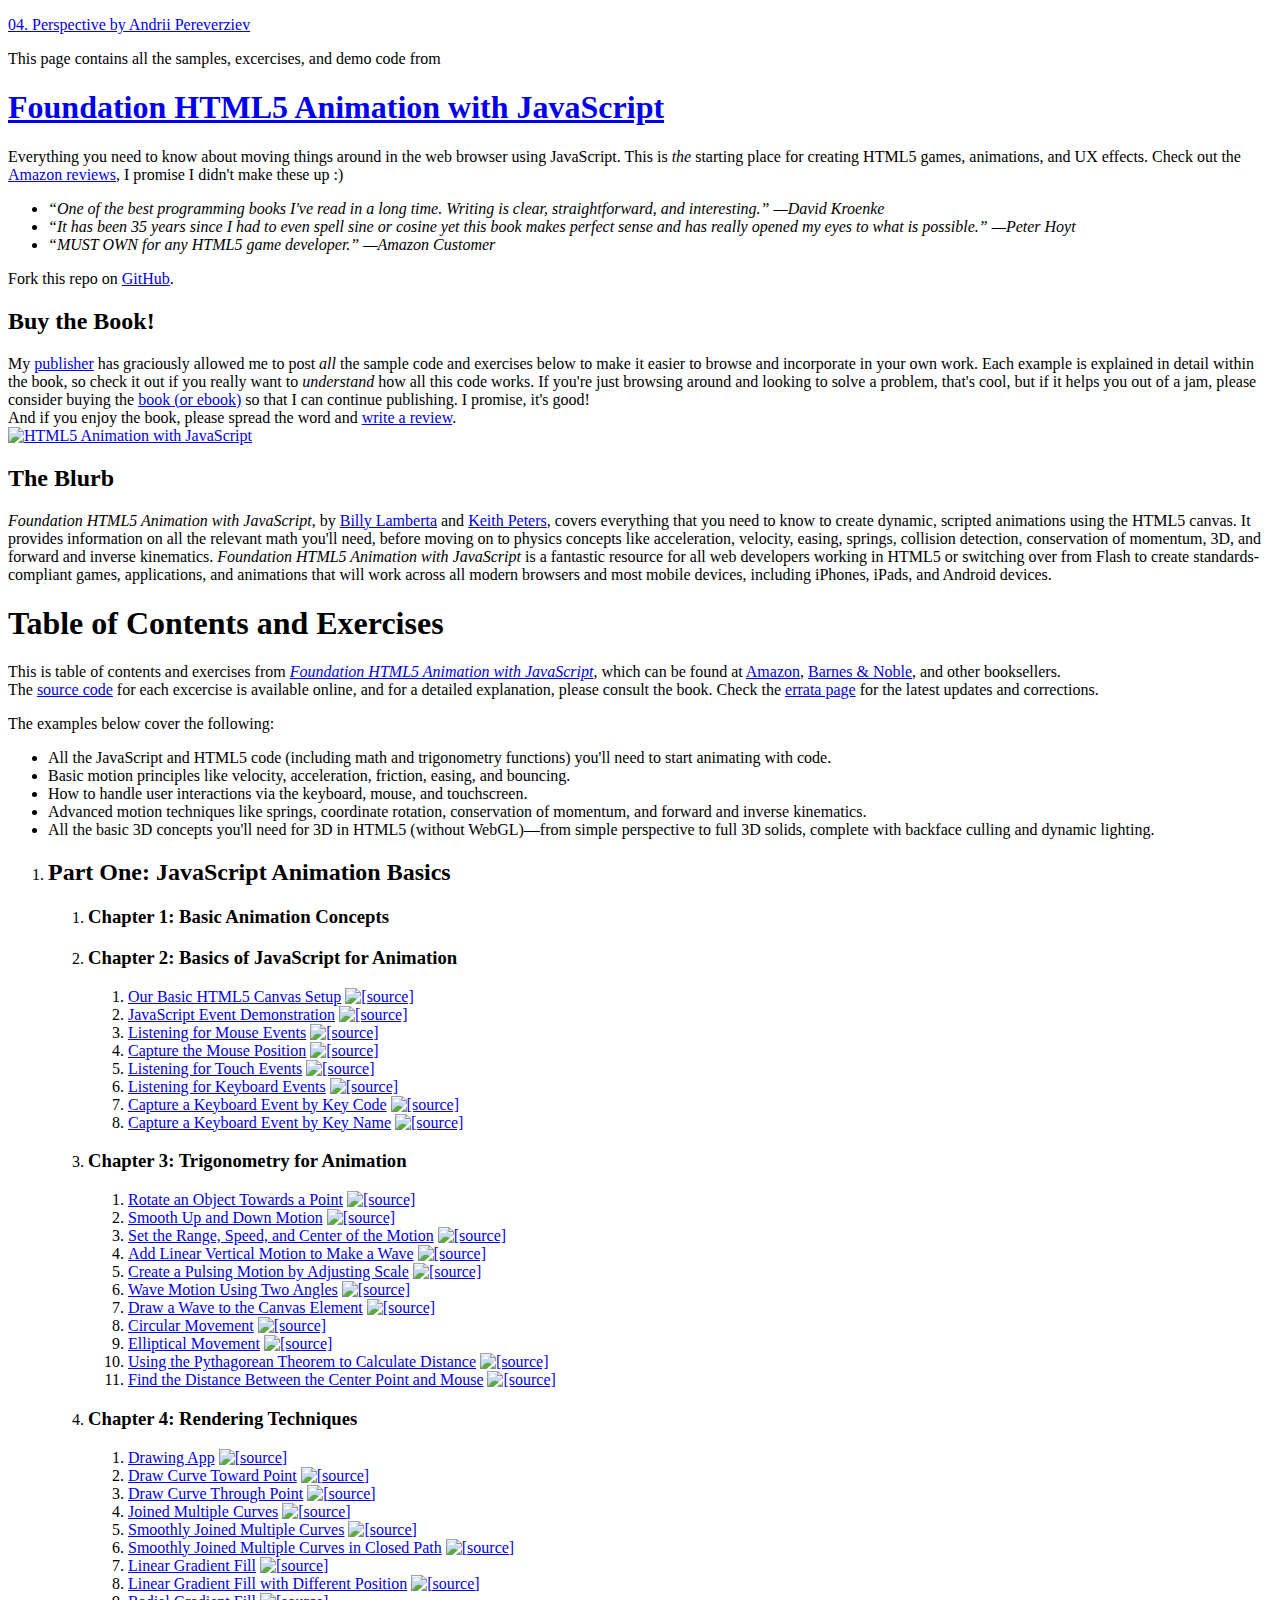
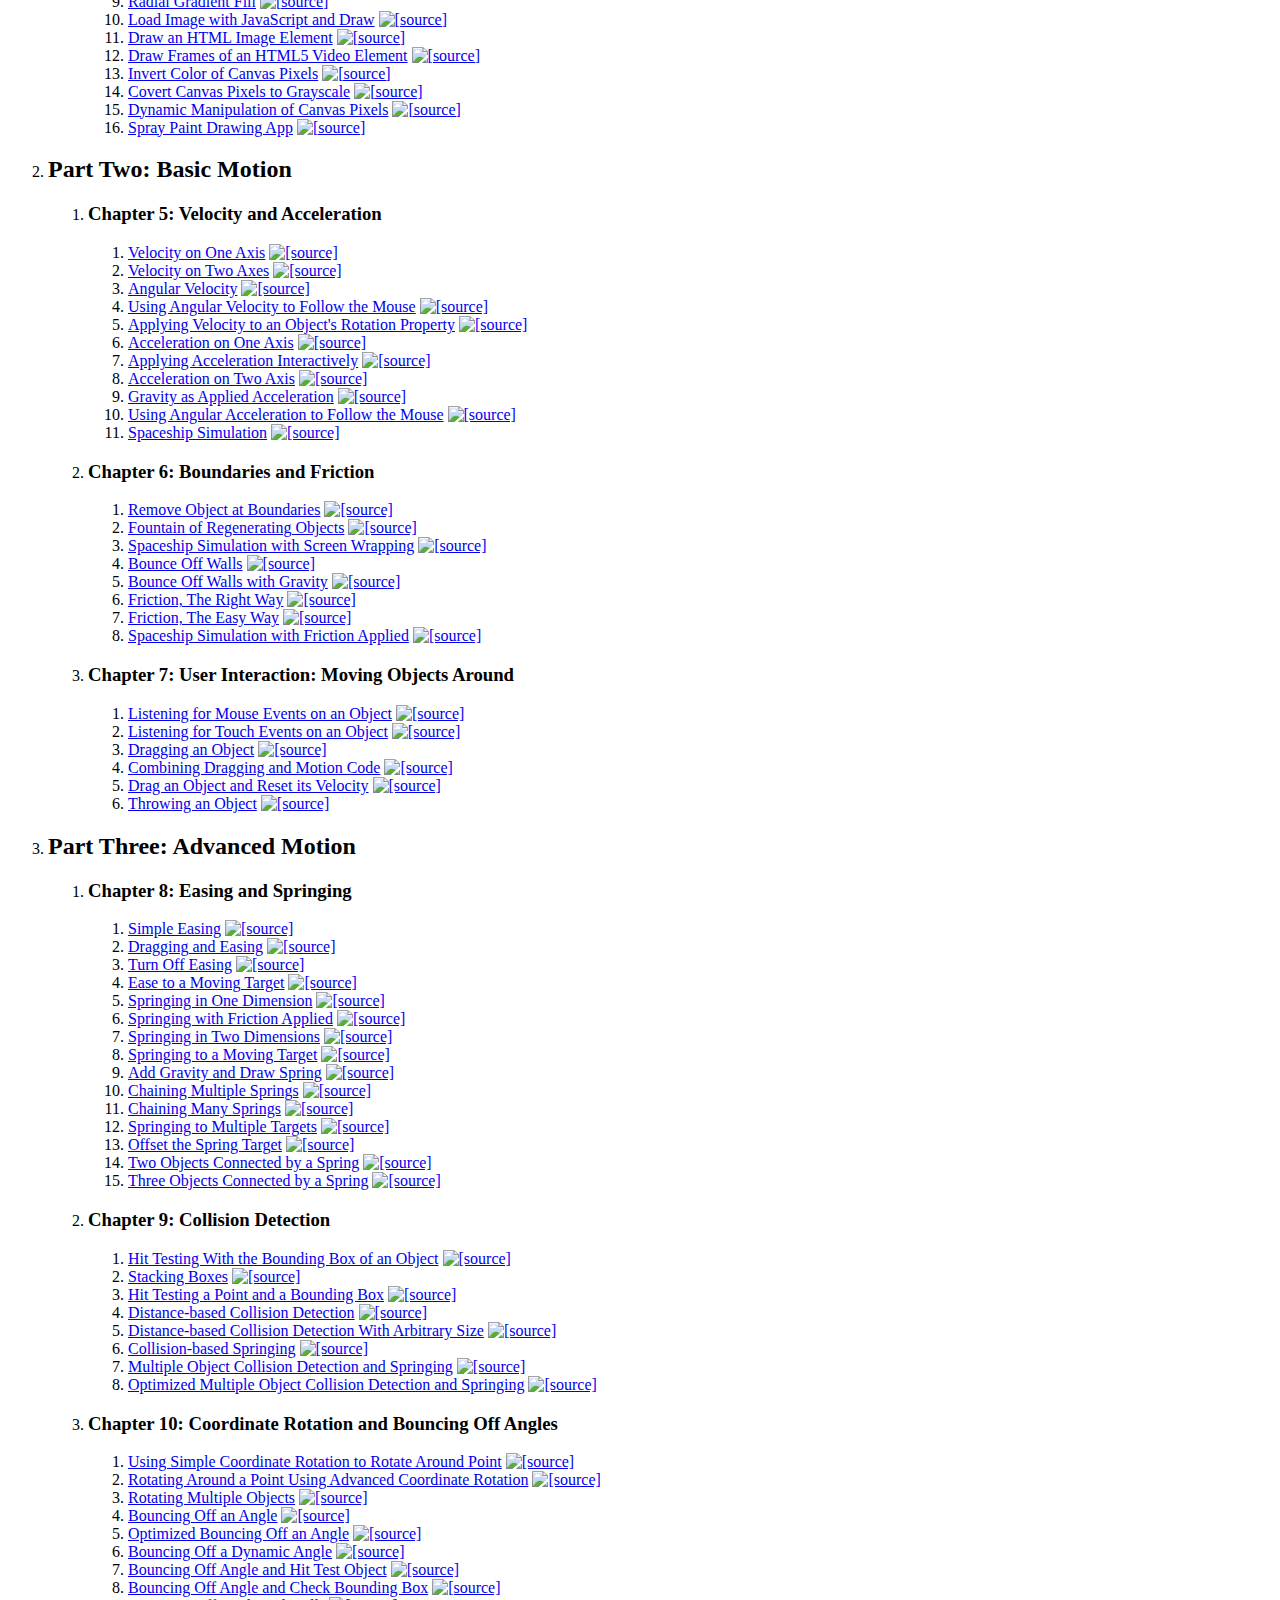
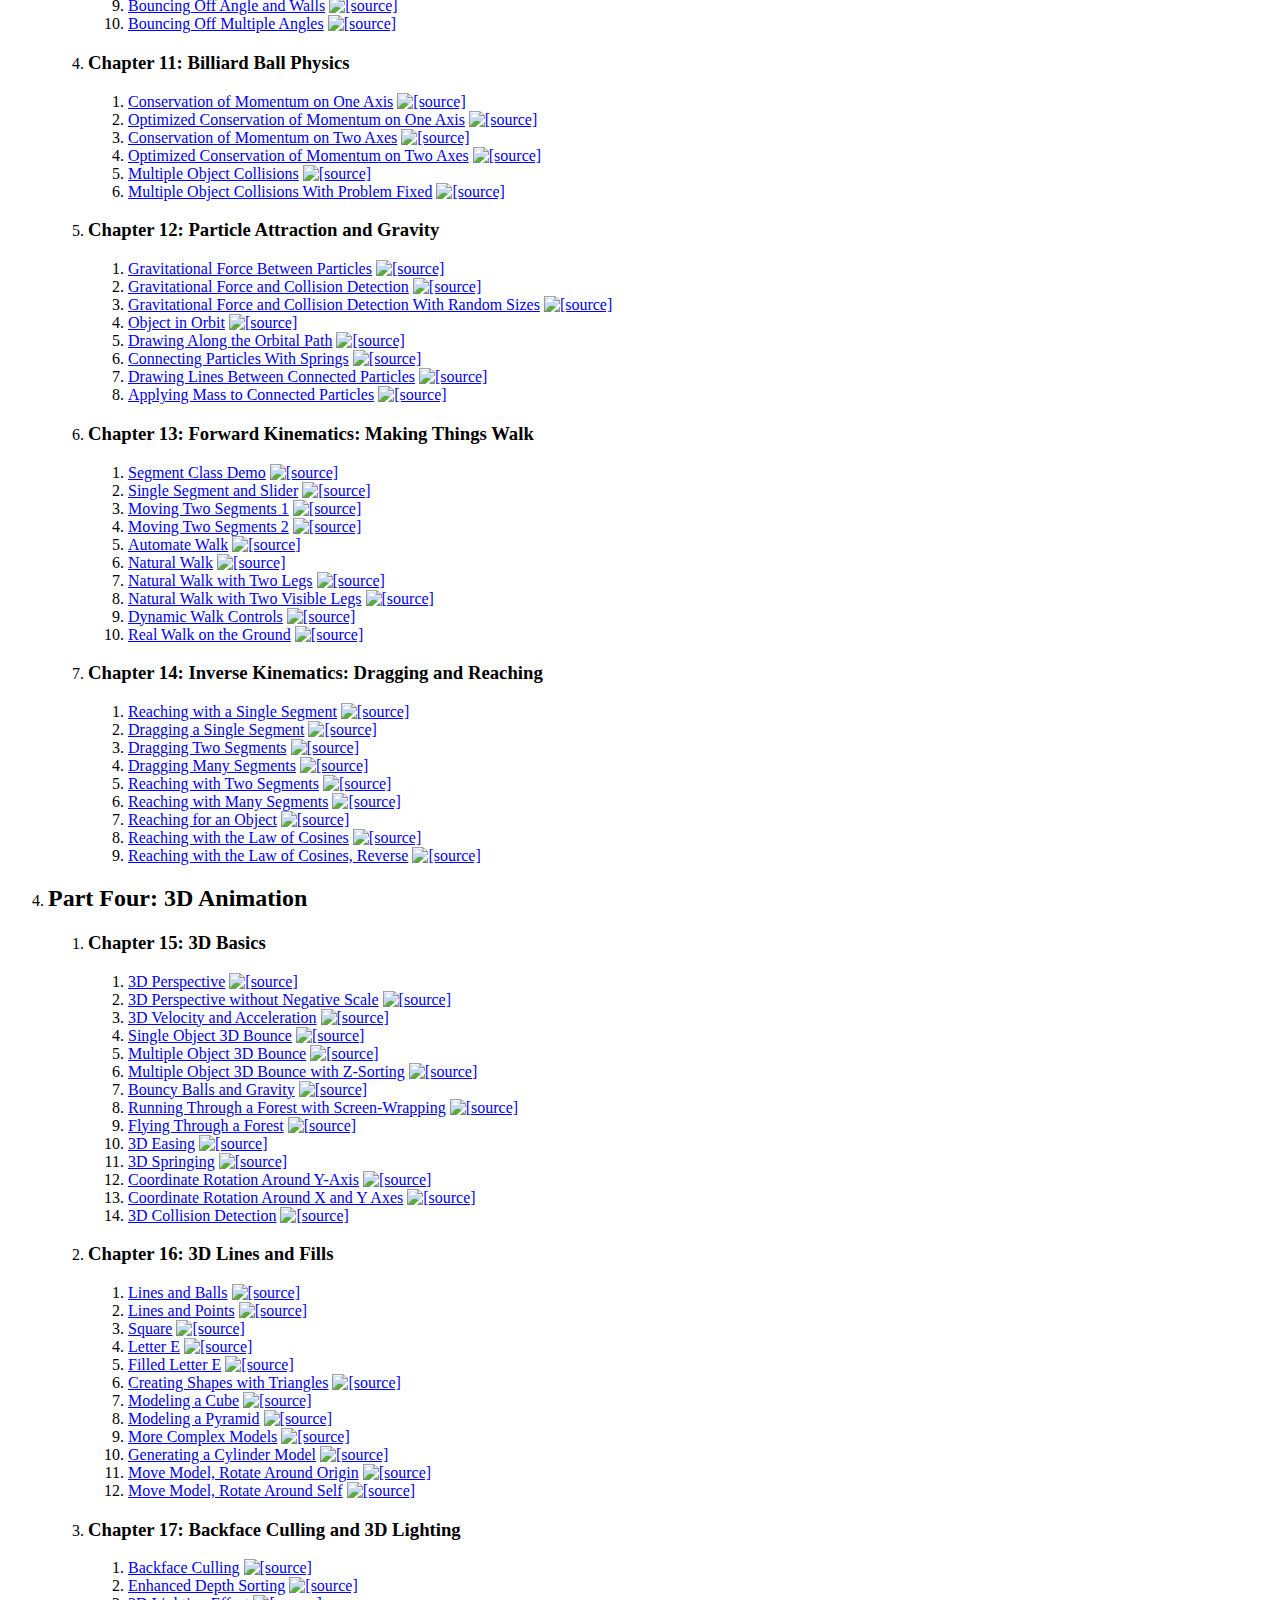
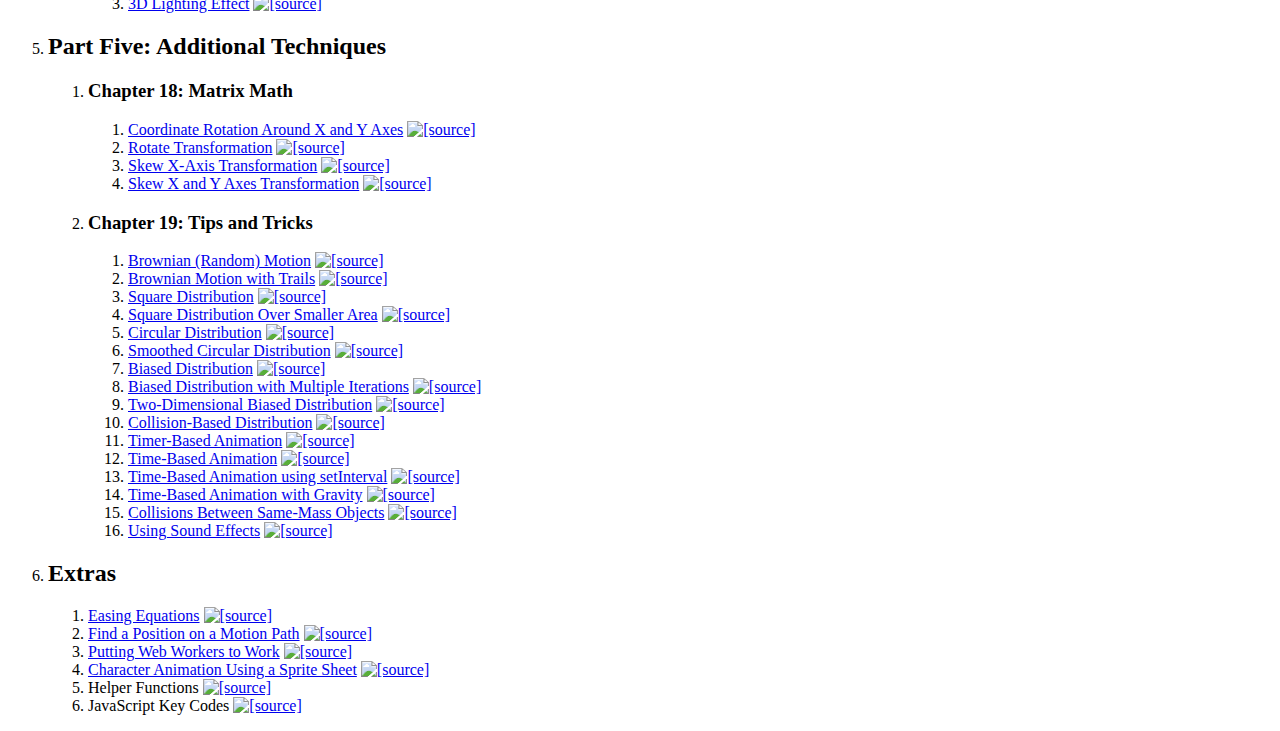
==== index.html @ 7538e163 "Link on main page" ====
<!doctype html>
<html>
  <head>
    <meta charset="utf-8">
    <title>Foundation HTML5 Animation with JavaScript</title>
    <link rel="stylesheet" href="./examples/include/style.css">
    <link rel="stylesheet" href="http://fonts.googleapis.com/css?family=Vollkorn">
    <link rel="image_src" type="image/jpeg" href="http://lamberta.github.io/html5-animation/examples/include/book-thumb.jpg">
    <meta name="author" content="Billy Lamberta, Keith Peters">
    <meta name="description" content="Foundation HTML5 Animation with JavaScript, by Billy Lamberta and Keith Peters, covers everything that you need to know to create dynamic, scripted animations using the HTML5 canvas.">
  </head>
  <body id="index-body">

    <section id="description">

      <p>
        <a href="./examples/animations/04-perspective.html">04. Perspective by Andrii Pereverziev</a>
      </p>

      <p>
        This page contains all the samples, excercises, and demo code from
      </p>
      <h1><a href="http://amzn.com/1430236655?tag=html5anim-20">Foundation HTML5 Animation with JavaScript</a></h1>
      
      <p>
        Everything you need to know about moving things around in the web browser using JavaScript.
        This is <em>the</em> starting place for creating HTML5 games, animations, and UX effects.
        
        Check out the <a href="http://www.amazon.com/Foundation-HTML5-Animation-JavaScript-Lamberta/product-reviews/1430236655?tag=html5anim-20">Amazon reviews</a>, I promise I didn't make these up :)
        <ul>
          <li><em>“One of the best programming books I've read in a long time. Writing is clear, straightforward, and interesting.” <span style="white-space: nowrap;">—David Kroenke</span></em></li>
          <li><em>“It has been 35 years since I had to even spell sine or cosine yet this book makes perfect sense and has really opened my eyes to what is possible.” <span style="white-space: nowrap;">—Peter Hoyt</span></em></li>
          <li><em>“MUST OWN for any HTML5 game developer.” <span style="white-space: nowrap;">—Amazon Customer<span></em></li>
        </ul>
      </p>
      <p>Fork this repo on <a href="https://github.com/lamberta/html5-animation">GitHub</a>.</p>

      <h2>Buy the Book!</h2>

      <div class="container">
        <div class="text">
          My <a href="http://www.apress.com/9781430236658">publisher</a> has graciously allowed me to post <em>all</em>
          the sample code and exercises below to make it easier to browse and incorporate in your own work.
          Each example is explained in detail within the book, so check it out if you really want to <em>understand</em> how all this code works.
          If you're just browsing around and looking to solve a problem, that's cool, but if it helps you out of a jam, please consider
          buying the <a href="http://amzn.com/1430236655?tag=html5anim-20">book (or ebook)</a> so that
          I can continue publishing. I promise, it's good!<br>
          And if you enjoy the book, please spread the word and <a href="http://www.amazon.com/review/create-review?ie=UTF8&asin=1430236655&store=books">write a review</a>.
        </div>
        <a href="http://www.amazon.com/dp/1430236655?tag=html5anim-20" target="_blank"><img src="./examples/include/book-thumb.jpg" alt="HTML5 Animation with JavaScript"></a>
        <div class="clear"></div>
      </div>
      
      <h2>The Blurb</h2>
      <p><em>Foundation HTML5 Animation with JavaScript</em>, by <a href="http://lamberta.org">Billy Lamberta</a> and <a href="http://www.bit-101.com">Keith Peters</a>, covers everything that you need to know to create dynamic, scripted animations using the HTML5 canvas. It provides information on all the relevant math you'll need, before moving on to physics concepts like acceleration, velocity, easing, springs, collision detection, conservation of momentum, 3D, and forward and inverse kinematics. <em>Foundation HTML5 Animation with JavaScript</em> is a fantastic resource for all web developers working in HTML5 or switching over from Flash to create standards-compliant games, applications, and animations that will work across all modern browsers and most mobile devices, including iPhones, iPads, and Android devices.</p>
      
    </section>

    <section id="exercises">
      <h1>Table of Contents and Exercises</h1>
      <p>
        This is table of contents and exercises from <em><a href="http://amzn.com/1430236655?tag=html5anim-20">Foundation HTML5 Animation with JavaScript</a></em>,
        which can be found at <a href="http://amzn.com/1430236655?tag=html5anim-20">Amazon</a>, <a href="http://www.barnesandnoble.com/w/foundation-html5-animation-with-javascript-billy-lamberta/1102622225">Barnes & Noble</a>,
        and other booksellers.<br/>
        The <a href="https://github.com/lamberta/html5-animation">source code</a> for each excercise is available online, and for a detailed explanation, please consult the book.
        Check the <a href="https://github.com/lamberta/html5-animation/blob/master/errata.md">errata page</a> for the latest updates and corrections.
      </p>
      <p>
        The examples below cover the following:
      <ul>
        <li>All the JavaScript and HTML5 code (including math and trigonometry functions) you'll need to start animating with code.</li>
        <li>Basic motion principles like velocity, acceleration, friction, easing, and bouncing.</li>
        <li>How to handle user interactions via the keyboard, mouse, and touchscreen.</li>
        <li>Advanced motion techniques like springs, coordinate rotation, conservation of momentum, and forward and inverse kinematics.</li>
        <li>All the basic 3D concepts you'll need for 3D in HTML5 (without WebGL)—from simple perspective to full 3D solids, complete with backface culling and dynamic lighting.</li>
      </ul>
      </p>
      <ol>
        <li>
          <h2>Part One: JavaScript Animation Basics</h2>
          <ol>
            <li>
              <h3>Chapter 1: Basic Animation Concepts</h3>
            </li>
            
            <li>
              <h3>Chapter 2: Basics of JavaScript for Animation</h3>
              <ol>
                <li>
                  <a href="./examples/ch02/01-skeleton.html">Our Basic HTML5 Canvas Setup</a>
                  <a href="https://github.com/lamberta/html5-animation/blob/master/examples/ch02/01-skeleton.html" title="View source code on GitHub" target="_blank"><img src="./examples/include/file_icon.png" alt="[source]"/></a>
                </li>
                <li>
                  <a href="./examples/ch02/02-event-demo.html">JavaScript Event Demonstration</a>
                  <a href="https://github.com/lamberta/html5-animation/blob/master/examples/ch02/02-event-demo.html" title="View source code on GitHub" target="_blank"><img src="./examples/include/file_icon.png" alt="[source]"/></a>
                </li>
                <li>
                  <a href="./examples/ch02/03-mouse-events.html">Listening for Mouse Events</a>
                  <a href="https://github.com/lamberta/html5-animation/blob/master/examples/ch02/03-mouse-events.html" title="View source code on GitHub" target="_blank"><img src="./examples/include/file_icon.png" alt="[source]"/></a>
                </li>
                <li>
                  <a href="./examples/ch02/04-mouse-position.html">Capture the Mouse Position</a>
                  <a href="https://github.com/lamberta/html5-animation/blob/master/examples/ch02/04-mouse-position.html" title="View source code on GitHub" target="_blank"><img src="./examples/include/file_icon.png" alt="[source]"/></a>
                </li>
                <li>
                  <a href="./examples/ch02/05-touch-events.html">Listening for Touch Events</a>
                  <a href="https://github.com/lamberta/html5-animation/blob/master/examples/ch02/05-touch-events.html" title="View source code on GitHub" target="_blank"><img src="./examples/include/file_icon.png" alt="[source]"/></a>
                </li>
                <li>
                  <a href="./examples/ch02/06-keyboard-events.html">Listening for Keyboard Events</a>
                  <a href="https://github.com/lamberta/html5-animation/blob/master/examples/ch02/06-keyboard-events.html" title="View source code on GitHub" target="_blank"><img src="./examples/include/file_icon.png" alt="[source]"/></a>
                </li>
                <li>
                  <a href="./examples/ch02/07-key-codes.html">Capture a Keyboard Event by Key Code</a>
                  <a href="https://github.com/lamberta/html5-animation/blob/master/examples/ch02/07-key-codes.html" title="View source code on GitHub" target="_blank"><img src="./examples/include/file_icon.png" alt="[source]"/></a>
                </li>
                <li>
                  <a href="./examples/ch02/08-key-names.html">Capture a Keyboard Event by Key Name</a>
                  <a href="https://github.com/lamberta/html5-animation/blob/master/examples/ch02/08-key-names.html" title="View source code on GitHub" target="_blank"><img src="./examples/include/file_icon.png" alt="[source]"/></a>
                </li>
              </ol>
            </li>
            
            <li>
              <h3>Chapter 3: Trigonometry for Animation</h3>
              <ol>
                <li>
                  <a href="./examples/ch03/01-rotate-to-mouse.html">Rotate an Object Towards a Point</a>
                  <a href="https://github.com/lamberta/html5-animation/blob/master/examples/ch03/01-rotate-to-mouse.html" title="View source code on GitHub" target="_blank"><img src="./examples/include/file_icon.png" alt="[source]"/></a>
                </li>
                <li>
                  <a href="./examples/ch03/02-bobbing-1.html">Smooth Up and Down Motion</a>
                  <a href="https://github.com/lamberta/html5-animation/blob/master/examples/ch03/02-bobbing-1.html" title="View source code on GitHub" target="_blank"><img src="./examples/include/file_icon.png" alt="[source]"/></a>
                </li>
                <li>
                  <a href="./examples/ch03/03-bobbing-2.html">Set the Range, Speed, and Center of the Motion</a>
                  <a href="https://github.com/lamberta/html5-animation/blob/master/examples/ch03/03-bobbing-2.html" title="View source code on GitHub" target="_blank"><img src="./examples/include/file_icon.png" alt="[source]"/></a>
                </li>
                <li>
                  <a href="./examples/ch03/04-wave-1.html">Add Linear Vertical Motion to Make a Wave</a>
                  <a href="https://github.com/lamberta/html5-animation/blob/master/examples/ch03/04-wave-1.html" title="View source code on GitHub" target="_blank"><img src="./examples/include/file_icon.png" alt="[source]"/></a>
                </li>
                <li>
                  <a href="./examples/ch03/05-pulse.html">Create a Pulsing Motion by Adjusting Scale</a>
                  <a href="https://github.com/lamberta/html5-animation/blob/master/examples/ch03/05-pulse.html" title="View source code on GitHub" target="_blank"><img src="./examples/include/file_icon.png" alt="[source]"/></a>
                </li>
                <li>
                  <a href="./examples/ch03/06-random.html">Wave Motion Using Two Angles</a>
                  <a href="https://github.com/lamberta/html5-animation/blob/master/examples/ch03/06-random.html" title="View source code on GitHub" target="_blank"><img src="./examples/include/file_icon.png" alt="[source]"/></a>
                </li>
                <li>
                  <a href="./examples/ch03/07-wave-2.html">Draw a Wave to the Canvas Element</a>
                  <a href="https://github.com/lamberta/html5-animation/blob/master/examples/ch03/07-wave-2.html" title="View source code on GitHub" target="_blank"><img src="./examples/include/file_icon.png" alt="[source]"/></a>
                </li>
                <li>
                  <a href="./examples/ch03/08-circle.html">Circular Movement</a>
                  <a href="https://github.com/lamberta/html5-animation/blob/master/examples/ch03/08-circle.html" title="View source code on GitHub" target="_blank"><img src="./examples/include/file_icon.png" alt="[source]"/></a>
                </li>
                <li>
                  <a href="./examples/ch03/09-oval.html">Elliptical Movement</a>
                  <a href="https://github.com/lamberta/html5-animation/blob/master/examples/ch03/09-oval.html" title="View source code on GitHub" target="_blank"><img src="./examples/include/file_icon.png" alt="[source]"/></a>
                </li>
                <li>
                  <a href="./examples/ch03/10-distance.html">Using the Pythagorean Theorem to Calculate Distance</a>
                  <a href="https://github.com/lamberta/html5-animation/blob/master/examples/ch03/10-distance.html" title="View source code on GitHub" target="_blank"><img src="./examples/include/file_icon.png" alt="[source]"/></a>
                </li>
                <li>
                  <a href="./examples/ch03/11-mouse-distance.html">Find the Distance Between the Center Point and Mouse</a>
                  <a href="https://github.com/lamberta/html5-animation/blob/master/examples/ch03/11-mouse-distance.html" title="View source code on GitHub" target="_blank"><img src="./examples/include/file_icon.png" alt="[source]"/></a>
                </li>
              </ol>
            </li>

            <li>
              <h3>Chapter 4: Rendering Techniques</h3>
              <ol>
                <li>
                  <a href="./examples/ch04/01-drawing-app.html">Drawing App</a>
                  <a href="https://github.com/lamberta/html5-animation/blob/master/examples/ch04/01-drawing-app.html" title="View source code on GitHub" target="_blank"><img src="./examples/include/file_icon.png" alt="[source]"/></a>
                </li>
                <li>
                  <a href="./examples/ch04/02-drawing-curves.html">Draw Curve Toward Point</a>
                  <a href="https://github.com/lamberta/html5-animation/blob/master/examples/ch04/02-drawing-curves.html" title="View source code on GitHub" target="_blank"><img src="./examples/include/file_icon.png" alt="[source]"/></a>
                </li>
                <li>
                  <a href="./examples/ch04/03-curve-through-point.html">Draw Curve Through Point</a>
                  <a href="https://github.com/lamberta/html5-animation/blob/master/examples/ch04/03-curve-through-point.html" title="View source code on GitHub" target="_blank"><img src="./examples/include/file_icon.png" alt="[source]"/></a>
                </li>
                <li>
                  <a href="./examples/ch04/04-multi-curve-1.html">Joined Multiple Curves</a>
                  <a href="https://github.com/lamberta/html5-animation/blob/master/examples/ch04/04-multi-curve-1.html" title="View source code on GitHub" target="_blank"><img src="./examples/include/file_icon.png" alt="[source]"/></a>
                </li>
                <li>
                  <a href="./examples/ch04/05-multi-curve-2.html">Smoothly Joined Multiple Curves</a>
                  <a href="https://github.com/lamberta/html5-animation/blob/master/examples/ch04/05-multi-curve-2.html" title="View source code on GitHub" target="_blank"><img src="./examples/include/file_icon.png" alt="[source]"/></a>
                </li>
                <li>
                  <a href="./examples/ch04/06-multi-curve-3.html">Smoothly Joined Multiple Curves in Closed Path</a>
                  <a href="https://github.com/lamberta/html5-animation/blob/master/examples/ch04/06-multi-curve-3.html" title="View source code on GitHub" target="_blank"><img src="./examples/include/file_icon.png" alt="[source]"/></a>
                </li>
                <li>
                  <a href="./examples/ch04/07-gradient-fill-1.html">Linear Gradient Fill</a>
                  <a href="https://github.com/lamberta/html5-animation/blob/master/examples/ch04/07-gradient-fill-1.html" title="View source code on GitHub" target="_blank"><img src="./examples/include/file_icon.png" alt="[source]"/></a>
                </li>
                <li>
                  <a href="./examples/ch04/08-gradient-fill-2.html">Linear Gradient Fill with Different Position</a>
                  <a href="https://github.com/lamberta/html5-animation/blob/master/examples/ch04/08-gradient-fill-2.html" title="View source code on GitHub" target="_blank"><img src="./examples/include/file_icon.png" alt="[source]"/></a>
                </li>
                <li>
                  <a href="./examples/ch04/09-gradient-fill-radial.html">Radial Gradient Fill</a>
                  <a href="https://github.com/lamberta/html5-animation/blob/master/examples/ch04/09-gradient-fill-radial.html" title="View source code on GitHub" target="_blank"><img src="./examples/include/file_icon.png" alt="[source]"/></a>
                </li>
                <li>
                  <a href="./examples/ch04/10-load-image.html">Load Image with JavaScript and Draw</a>
                  <a href="https://github.com/lamberta/html5-animation/blob/master/examples/ch04/10-load-image.html" title="View source code on GitHub" target="_blank"><img src="./examples/include/file_icon.png" alt="[source]"/></a>
                </li>
                <li>
                  <a href="./examples/ch04/11-embed-image.html">Draw an HTML Image Element</a>
                  <a href="https://github.com/lamberta/html5-animation/blob/master/examples/ch04/11-embed-image.html" title="View source code on GitHub" target="_blank"><img src="./examples/include/file_icon.png" alt="[source]"/></a>
                </li>
                <li>
                  <a href="./examples/ch04/12-video-frames.html">Draw Frames of an HTML5 Video Element</a>
                  <a href="https://github.com/lamberta/html5-animation/blob/master/examples/ch04/12-video-frames.html" title="View source code on GitHub" target="_blank"><img src="./examples/include/file_icon.png" alt="[source]"/></a>
                </li>
                <li>
                  <a href="./examples/ch04/13-invert-color.html">Invert Color of Canvas Pixels</a>
                  <a href="https://github.com/lamberta/html5-animation/blob/master/examples/ch04/13-invert-color.html" title="View source code on GitHub" target="_blank"><img src="./examples/include/file_icon.png" alt="[source]"/></a>
                </li>
                <li>
                  <a href="./examples/ch04/14-grayscale.html">Covert Canvas Pixels to Grayscale</a>
                  <a href="https://github.com/lamberta/html5-animation/blob/master/examples/ch04/14-grayscale.html" title="View source code on GitHub" target="_blank"><img src="./examples/include/file_icon.png" alt="[source]"/></a>
                </li>
                <li>
                  <a href="./examples/ch04/15-pixel-move.html">Dynamic Manipulation of Canvas Pixels</a>
                  <a href="https://github.com/lamberta/html5-animation/blob/master/examples/ch04/15-pixel-move.html" title="View source code on GitHub" target="_blank"><img src="./examples/include/file_icon.png" alt="[source]"/></a>
                </li>
                <li>
                  <a href="./examples/ch04/16-spray-paint.html">Spray Paint Drawing App</a>
                  <a href="https://github.com/lamberta/html5-animation/blob/master/examples/ch04/16-spray-paint.html" title="View source code on GitHub" target="_blank"><img src="./examples/include/file_icon.png" alt="[source]"/></a>
                </li>
              </ol>
            </li>
          </ol>
        </li>

        <li>
          <h2>Part Two: Basic Motion</h2>
          <ol>
            <li>
              <h3>Chapter 5: Velocity and Acceleration</h3>
              <ol>
                <li>
                  <a href="./examples/ch05/01-velocity-1.html">Velocity on One Axis</a>
                  <a href="https://github.com/lamberta/html5-animation/blob/master/examples/ch05/01-velocity-1.html" title="View source code on GitHub" target="_blank"><img src="./examples/include/file_icon.png" alt="[source]"/></a>
                </li>
                <li>
                  <a href="./examples/ch05/02-velocity-2.html">Velocity on Two Axes</a>
                  <a href="https://github.com/lamberta/html5-animation/blob/master/examples/ch05/02-velocity-2.html" title="View source code on GitHub" target="_blank"><img src="./examples/include/file_icon.png" alt="[source]"/></a>
                </li>
                <li>
                  <a href="./examples/ch05/03-velocity-angle.html">Angular Velocity</a>
                  <a href="https://github.com/lamberta/html5-animation/blob/master/examples/ch05/03-velocity-angle.html" title="View source code on GitHub" target="_blank"><img src="./examples/include/file_icon.png" alt="[source]"/></a>
                </li>
                <li>
                  <a href="./examples/ch05/04-follow-mouse-1.html">Using Angular Velocity to Follow the Mouse</a>
                  <a href="https://github.com/lamberta/html5-animation/blob/master/examples/ch05/04-follow-mouse-1.html" title="View source code on GitHub" target="_blank"><img src="./examples/include/file_icon.png" alt="[source]"/></a>
                </li>
                <li>
                  <a href="./examples/ch05/05-rotational-velocity.html">Applying Velocity to an Object's Rotation Property</a>
                  <a href="https://github.com/lamberta/html5-animation/blob/master/examples/ch05/05-rotational-velocity.html" title="View source code on GitHub" target="_blank"><img src="./examples/include/file_icon.png" alt="[source]"/></a>
                </li>
                <li>
                  <a href="./examples/ch05/06-acceleration-1.html">Acceleration on One Axis</a>
                  <a href="https://github.com/lamberta/html5-animation/blob/master/examples/ch05/06-acceleration-1.html" title="View source code on GitHub" target="_blank"><img src="./examples/include/file_icon.png" alt="[source]"/></a>
                </li>
                <li>
                  <a href="./examples/ch05/07-acceleration-2.html">Applying Acceleration Interactively</a>
                  <a href="https://github.com/lamberta/html5-animation/blob/master/examples/ch05/07-acceleration-2.html" title="View source code on GitHub" target="_blank"><img src="./examples/include/file_icon.png" alt="[source]"/></a>
                </li>
                <li>
                  <a href="./examples/ch05/08-acceleration-3.html">Acceleration on Two Axis</a>
                  <a href="https://github.com/lamberta/html5-animation/blob/master/examples/ch05/08-acceleration-3.html" title="View source code on GitHub" target="_blank"><img src="./examples/include/file_icon.png" alt="[source]"/></a>
                </li>
                <li>
                  <a href="./examples/ch05/09-gravity.html">Gravity as Applied Acceleration</a>
                  <a href="https://github.com/lamberta/html5-animation/blob/master/examples/ch05/09-gravity.html" title="View source code on GitHub" target="_blank"><img src="./examples/include/file_icon.png" alt="[source]"/></a>
                </li>
                <li>
                  <a href="./examples/ch05/10-follow-mouse-2.html">Using Angular Acceleration to Follow the Mouse</a>
                  <a href="https://github.com/lamberta/html5-animation/blob/master/examples/ch05/10-follow-mouse-2.html" title="View source code on GitHub" target="_blank"><img src="./examples/include/file_icon.png" alt="[source]"/></a>
                </li>
                <li>
                  <a href="./examples/ch05/11-ship-sim.html">Spaceship Simulation</a>
                  <a href="https://github.com/lamberta/html5-animation/blob/master/examples/ch05/11-ship-sim.html" title="View source code on GitHub" target="_blank"><img src="./examples/include/file_icon.png" alt="[source]"/></a>
                </li>
              </ol>
            </li>

            <li>
              <h3>Chapter 6: Boundaries and Friction</h3>
              <ol>
                <li>
                  <a href="./examples/ch06/01-removal.html">Remove Object at Boundaries</a>
                  <a href="https://github.com/lamberta/html5-animation/blob/master/examples/ch06/01-removal.html" title="View source code on GitHub" target="_blank"><img src="./examples/include/file_icon.png" alt="[source]"/></a>
                </li>
                <li>
                  <a href="./examples/ch06/02-fountain.html">Fountain of Regenerating Objects</a>
                  <a href="https://github.com/lamberta/html5-animation/blob/master/examples/ch06/02-fountain.html" title="View source code on GitHub" target="_blank"><img src="./examples/include/file_icon.png" alt="[source]"/></a>
                </li>
                <li>
                  <a href="./examples/ch06/03-ship-sim-2.html">Spaceship Simulation with Screen Wrapping</a>
                  <a href="https://github.com/lamberta/html5-animation/blob/master/examples/ch06/03-ship-sim-2.html" title="View source code on GitHub" target="_blank"><img src="./examples/include/file_icon.png" alt="[source]"/></a>
                </li>
                <li>
                  <a href="./examples/ch06/04-bouncing-1.html">Bounce Off Walls</a>
                  <a href="https://github.com/lamberta/html5-animation/blob/master/examples/ch06/04-bouncing-1.html" title="View source code on GitHub" target="_blank"><img src="./examples/include/file_icon.png" alt="[source]"/></a>
                </li>
                <li>
                  <a href="./examples/ch06/05-bouncing-2.html">Bounce Off Walls with Gravity</a>
                  <a href="https://github.com/lamberta/html5-animation/blob/master/examples/ch06/05-bouncing-2.html" title="View source code on GitHub" target="_blank"><img src="./examples/include/file_icon.png" alt="[source]"/></a>
                </li>
                <li>
                  <a href="./examples/ch06/06-friction-1.html">Friction, The Right Way</a>
                  <a href="https://github.com/lamberta/html5-animation/blob/master/examples/ch06/06-friction-1.html" title="View source code on GitHub" target="_blank"><img src="./examples/include/file_icon.png" alt="[source]"/></a>
                </li>
                <li>
                  <a href="./examples/ch06/07-friction-2.html">Friction, The Easy Way</a>
                  <a href="https://github.com/lamberta/html5-animation/blob/master/examples/ch06/07-friction-2.html" title="View source code on GitHub" target="_blank"><img src="./examples/include/file_icon.png" alt="[source]"/></a>
                </li>
                <li>
                  <a href="./examples/ch06/08-ship-sim-friction.html">Spaceship Simulation with Friction Applied</a>
                  <a href="https://github.com/lamberta/html5-animation/blob/master/examples/ch06/08-ship-sim-friction.html" title="View source code on GitHub" target="_blank"><img src="./examples/include/file_icon.png" alt="[source]"/></a>
                </li>
              </ol>
            </li>

            <li>
              <h3>Chapter 7: User Interaction: Moving Objects Around</h3>
              <ol>
                <li>
                  <a href="./examples/ch07/01-mouse-events.html">Listening for Mouse Events on an Object</a>
                  <a href="https://github.com/lamberta/html5-animation/blob/master/examples/ch07/01-mouse-events.html" title="View source code on GitHub" target="_blank"><img src="./examples/include/file_icon.png" alt="[source]"/></a>
                </li>
                <li>
                  <a href="./examples/ch07/02-touch-events.html">Listening for Touch Events on an Object</a>
                  <a href="https://github.com/lamberta/html5-animation/blob/master/examples/ch07/02-touch-events.html" title="View source code on GitHub" target="_blank"><img src="./examples/include/file_icon.png" alt="[source]"/></a>
                </li>
                <li>
                  <a href="./examples/ch07/03-mouse-move-drag.html">Dragging an Object</a>
                  <a href="https://github.com/lamberta/html5-animation/blob/master/examples/ch07/03-mouse-move-drag.html" title="View source code on GitHub" target="_blank"><img src="./examples/include/file_icon.png" alt="[source]"/></a>
                </li>
                <li>
                  <a href="./examples/ch07/04-drag-and-move-1.html">Combining Dragging and Motion Code</a>
                  <a href="https://github.com/lamberta/html5-animation/blob/master/examples/ch07/04-drag-and-move-1.html" title="View source code on GitHub" target="_blank"><img src="./examples/include/file_icon.png" alt="[source]"/></a>
                </li>
                <li>
                  <a href="./examples/ch07/05-drag-and-move-2.html">Drag an Object and Reset its Velocity</a>
                  <a href="https://github.com/lamberta/html5-animation/blob/master/examples/ch07/05-drag-and-move-2.html" title="View source code on GitHub" target="_blank"><img src="./examples/include/file_icon.png" alt="[source]"/></a>
                </li>
                <li>
                  <a href="./examples/ch07/06-throwing.html">Throwing an Object</a>
                  <a href="https://github.com/lamberta/html5-animation/blob/master/examples/ch07/06-throwing.html" title="View source code on GitHub" target="_blank"><img src="./examples/include/file_icon.png" alt="[source]"/></a>
                </li>
              </ol>
            </li>
          </ol>
        </li>

        <li>
          <h2>Part Three: Advanced Motion</h2>
          <ol>
            <li>
              <h3>Chapter 8: Easing and Springing</h3>
              <ol>
                <li>
                  <a href="./examples/ch08/01-easing-1.html">Simple Easing</a>
                  <a href="https://github.com/lamberta/html5-animation/blob/master/examples/ch08/01-easing-1.html" title="View source code on GitHub" target="_blank"><img src="./examples/include/file_icon.png" alt="[source]"/></a>
                </li>
                <li>
                  <a href="./examples/ch08/02-easing-2.html">Dragging and Easing</a>
                  <a href="https://github.com/lamberta/html5-animation/blob/master/examples/ch08/02-easing-2.html" title="View source code on GitHub" target="_blank"><img src="./examples/include/file_icon.png" alt="[source]"/></a>
                </li>
                <li>
                  <a href="./examples/ch08/03-easing-off.html">Turn Off Easing</a>
                  <a href="https://github.com/lamberta/html5-animation/blob/master/examples/ch08/03-easing-off.html" title="View source code on GitHub" target="_blank"><img src="./examples/include/file_icon.png" alt="[source]"/></a>
                </li>
                <li>
                  <a href="./examples/ch08/04-ease-to-mouse.html">Ease to a Moving Target</a>
                  <a href="https://github.com/lamberta/html5-animation/blob/master/examples/ch08/04-ease-to-mouse.html" title="View source code on GitHub" target="_blank"><img src="./examples/include/file_icon.png" alt="[source]"/></a>
                </li>
                <li>
                  <a href="./examples/ch08/05-spring-1.html">Springing in One Dimension</a>
                  <a href="https://github.com/lamberta/html5-animation/blob/master/examples/ch08/05-spring-1.html" title="View source code on GitHub" target="_blank"><img src="./examples/include/file_icon.png" alt="[source]"/></a>
                </li>
                <li>
                  <a href="./examples/ch08/06-spring-2.html">Springing with Friction Applied</a>
                  <a href="https://github.com/lamberta/html5-animation/blob/master/examples/ch08/06-spring-2.html" title="View source code on GitHub" target="_blank"><img src="./examples/include/file_icon.png" alt="[source]"/></a>
                </li>
                <li>
                  <a href="./examples/ch08/07-spring-3.html">Springing in Two Dimensions</a>
                  <a href="https://github.com/lamberta/html5-animation/blob/master/examples/ch08/07-spring-3.html" title="View source code on GitHub" target="_blank"><img src="./examples/include/file_icon.png" alt="[source]"/></a>
                </li>
                <li>
                  <a href="./examples/ch08/08-spring-4.html">Springing to a Moving Target</a>
                  <a href="https://github.com/lamberta/html5-animation/blob/master/examples/ch08/08-spring-4.html" title="View source code on GitHub" target="_blank"><img src="./examples/include/file_icon.png" alt="[source]"/></a>
                </li>
                <li>
                  <a href="./examples/ch08/09-spring-5.html">Add Gravity and Draw Spring</a>
                  <a href="https://github.com/lamberta/html5-animation/blob/master/examples/ch08/09-spring-5.html" title="View source code on GitHub" target="_blank"><img src="./examples/include/file_icon.png" alt="[source]"/></a>
                </li>
                <li>
                  <a href="./examples/ch08/10-chain.html">Chaining Multiple Springs</a>
                  <a href="https://github.com/lamberta/html5-animation/blob/master/examples/ch08/10-chain.html" title="View source code on GitHub" target="_blank"><img src="./examples/include/file_icon.png" alt="[source]"/></a>
                </li>
                <li>
                  <a href="./examples/ch08/11-chain-array.html">Chaining Many Springs</a>
                  <a href="https://github.com/lamberta/html5-animation/blob/master/examples/ch08/11-chain-array.html" title="View source code on GitHub" target="_blank"><img src="./examples/include/file_icon.png" alt="[source]"/></a>
                </li>
                <li>
                  <a href="./examples/ch08/12-multi-spring.html">Springing to Multiple Targets</a>
                  <a href="https://github.com/lamberta/html5-animation/blob/master/examples/ch08/12-multi-spring.html" title="View source code on GitHub" target="_blank"><img src="./examples/include/file_icon.png" alt="[source]"/></a>
                </li>
                <li>
                  <a href="./examples/ch08/13-offset-spring.html">Offset the Spring Target</a>
                  <a href="https://github.com/lamberta/html5-animation/blob/master/examples/ch08/13-offset-spring.html" title="View source code on GitHub" target="_blank"><img src="./examples/include/file_icon.png" alt="[source]"/></a>
                </li>
                <li>
                  <a href="./examples/ch08/14-double-spring.html">Two Objects Connected by a Spring</a>
                  <a href="https://github.com/lamberta/html5-animation/blob/master/examples/ch08/14-double-spring.html" title="View source code on GitHub" target="_blank"><img src="./examples/include/file_icon.png" alt="[source]"/></a>
                </li>
                <li>
                  <a href="./examples/ch08/15-triple-spring.html">Three Objects Connected by a Spring</a>
                  <a href="https://github.com/lamberta/html5-animation/blob/master/examples/ch08/15-triple-spring.html" title="View source code on GitHub" target="_blank"><img src="./examples/include/file_icon.png" alt="[source]"/></a>
                </li>
              </ol>
            </li>

            <li>
              <h3>Chapter 9: Collision Detection</h3>
              <ol>
                <li>
                  <a href="./examples/ch09/01-object-hit-test.html">Hit Testing With the Bounding Box of an Object</a>
                  <a href="https://github.com/lamberta/html5-animation/blob/master/examples/ch09/01-object-hit-test.html" title="View source code on GitHub" target="_blank"><img src="./examples/include/file_icon.png" alt="[source]"/></a>
                </li>
                <li>
                  <a href="./examples/ch09/02-boxes.html">Stacking Boxes</a>
                  <a href="https://github.com/lamberta/html5-animation/blob/master/examples/ch09/02-boxes.html" title="View source code on GitHub" target="_blank"><img src="./examples/include/file_icon.png" alt="[source]"/></a>
                </li>
                <li>
                  <a href="./examples/ch09/03-point-hit-test.html">Hit Testing a Point and a Bounding Box</a>
                  <a href="https://github.com/lamberta/html5-animation/blob/master/examples/ch09/03-point-hit-test.html" title="View source code on GitHub" target="_blank"><img src="./examples/include/file_icon.png" alt="[source]"/></a>
                </li>
                <li>
                  <a href="./examples/ch09/04-distance-1.html">Distance-based Collision Detection</a>
                  <a href="https://github.com/lamberta/html5-animation/blob/master/examples/ch09/04-distance-1.html" title="View source code on GitHub" target="_blank"><img src="./examples/include/file_icon.png" alt="[source]"/></a>
                </li>
                <li>
                  <a href="./examples/ch09/05-distance-2.html">Distance-based Collision Detection With Arbitrary Size</a>
                  <a href="https://github.com/lamberta/html5-animation/blob/master/examples/ch09/05-distance-2.html" title="View source code on GitHub" target="_blank"><img src="./examples/include/file_icon.png" alt="[source]"/></a>
                </li>
                <li>
                  <a href="./examples/ch09/06-bubbles-1.html">Collision-based Springing</a>
                  <a href="https://github.com/lamberta/html5-animation/blob/master/examples/ch09/06-bubbles-1.html" title="View source code on GitHub" target="_blank"><img src="./examples/include/file_icon.png" alt="[source]"/></a>
                </li>
                <li>
                  <a href="./examples/ch09/07-bubbles-2.html">Multiple Object Collision Detection and Springing</a>
                  <a href="https://github.com/lamberta/html5-animation/blob/master/examples/ch09/07-bubbles-2.html" title="View source code on GitHub" target="_blank"><img src="./examples/include/file_icon.png" alt="[source]"/></a>
                </li>
                <li>
                  <a href="./examples/ch09/08-bubbles-3.html">Optimized Multiple Object Collision Detection and Springing</a>
                  <a href="https://github.com/lamberta/html5-animation/blob/master/examples/ch09/08-bubbles-3.html" title="View source code on GitHub" target="_blank"><img src="./examples/include/file_icon.png" alt="[source]"/></a>
                </li>
              </ol>
            </li>

            <li>
              <h3>Chapter 10: Coordinate Rotation and Bouncing Off Angles</h3>
              <ol>
                <li>
                  <a href="./examples/ch10/01-rotate-1.html">Using Simple Coordinate Rotation to Rotate Around Point</a>
                  <a href="https://github.com/lamberta/html5-animation/blob/master/examples/ch10/01-rotate-1.html" title="View source code on GitHub" target="_blank"><img src="./examples/include/file_icon.png" alt="[source]"/></a>
                </li>
                <li>
                  <a href="./examples/ch10/02-rotate-2.html">Rotating Around a Point Using Advanced Coordinate Rotation</a>
                  <a href="https://github.com/lamberta/html5-animation/blob/master/examples/ch10/02-rotate-2.html" title="View source code on GitHub" target="_blank"><img src="./examples/include/file_icon.png" alt="[source]"/></a>
                </li>
                <li>
                  <a href="./examples/ch10/03-rotate-3.html">Rotating Multiple Objects</a>
                  <a href="https://github.com/lamberta/html5-animation/blob/master/examples/ch10/03-rotate-3.html" title="View source code on GitHub" target="_blank"><img src="./examples/include/file_icon.png" alt="[source]"/></a>
                </li>
                <li>
                  <a href="./examples/ch10/04-angle-bounce.html">Bouncing Off an Angle</a>
                  <a href="https://github.com/lamberta/html5-animation/blob/master/examples/ch10/04-angle-bounce.html" title="View source code on GitHub" target="_blank"><img src="./examples/include/file_icon.png" alt="[source]"/></a>
                </li>
                <li>
                  <a href="./examples/ch10/05-angle-bounce-opt.html">Optimized Bouncing Off an Angle</a>
                  <a href="https://github.com/lamberta/html5-animation/blob/master/examples/ch10/05-angle-bounce-opt.html" title="View source code on GitHub" target="_blank"><img src="./examples/include/file_icon.png" alt="[source]"/></a>
                </li>
                <li>
                  <a href="./examples/ch10/06-angle-bounce-rotate.html">Bouncing Off a Dynamic Angle</a>
                  <a href="https://github.com/lamberta/html5-animation/blob/master/examples/ch10/06-angle-bounce-rotate.html" title="View source code on GitHub" target="_blank"><img src="./examples/include/file_icon.png" alt="[source]"/></a>
                </li>
                <li>
                  <a href="./examples/ch10/07-angle-bounce-hit-test.html">Bouncing Off Angle and Hit Test Object</a>
                  <a href="https://github.com/lamberta/html5-animation/blob/master/examples/ch10/07-angle-bounce-hit-test.html" title="View source code on GitHub" target="_blank"><img src="./examples/include/file_icon.png" alt="[source]"/></a>
                </li>
                <li>
                  <a href="./examples/ch10/08-angle-bounce-bounds.html">Bouncing Off Angle and Check Bounding Box</a>
                  <a href="https://github.com/lamberta/html5-animation/blob/master/examples/ch10/08-angle-bounce-bounds.html" title="View source code on GitHub" target="_blank"><img src="./examples/include/file_icon.png" alt="[source]"/></a>
                </li>
                <li>
                  <a href="./examples/ch10/09-angle-bounce-final.html">Bouncing Off Angle and Walls</a>
                  <a href="https://github.com/lamberta/html5-animation/blob/master/examples/ch10/09-angle-bounce-final.html" title="View source code on GitHub" target="_blank"><img src="./examples/include/file_icon.png" alt="[source]"/></a>
                </li>
                <li>
                  <a href="./examples/ch10/10-multi-angle-bounce.html">Bouncing Off Multiple Angles</a>
                  <a href="https://github.com/lamberta/html5-animation/blob/master/examples/ch10/10-multi-angle-bounce.html" title="View source code on GitHub" target="_blank"><img src="./examples/include/file_icon.png" alt="[source]"/></a>
                </li>
              </ol>
            </li>

            <li>
              <h3>Chapter 11: Billiard Ball Physics</h3>
              <ol>
                <li>
                  <a href="./examples/ch11/01-billiard-1.html">Conservation of Momentum on One Axis</a>
                  <a href="https://github.com/lamberta/html5-animation/blob/master/examples/ch11/01-billiard-1.html" title="View source code on GitHub" target="_blank"><img src="./examples/include/file_icon.png" alt="[source]"/></a>
                </li>
                <li>
                  <a href="./examples/ch11/02-billiard-2.html">Optimized Conservation of Momentum on One Axis</a>
                  <a href="https://github.com/lamberta/html5-animation/blob/master/examples/ch11/02-billiard-2.html" title="View source code on GitHub" target="_blank"><img src="./examples/include/file_icon.png" alt="[source]"/></a>
                </li>
                <li>
                  <a href="./examples/ch11/03-billiard-3.html">Conservation of Momentum on Two Axes</a>
                  <a href="https://github.com/lamberta/html5-animation/blob/master/examples/ch11/03-billiard-3.html" title="View source code on GitHub" target="_blank"><img src="./examples/include/file_icon.png" alt="[source]"/></a>
                </li>
                <li>
                  <a href="./examples/ch11/04-billiard-4.html">Optimized Conservation of Momentum on Two Axes</a>
                  <a href="https://github.com/lamberta/html5-animation/blob/master/examples/ch11/04-billiard-4.html" title="View source code on GitHub" target="_blank"><img src="./examples/include/file_icon.png" alt="[source]"/></a>
                </li>
                <li>
                  <a href="./examples/ch11/05-multi-billiard-1.html">Multiple Object Collisions</a>
                  <a href="https://github.com/lamberta/html5-animation/blob/master/examples/ch11/05-multi-billiard-1.html" title="View source code on GitHub" target="_blank"><img src="./examples/include/file_icon.png" alt="[source]"/></a>
                </li>
                <li>
                  <a href="./examples/ch11/06-multi-billiard-2.html">Multiple Object Collisions With Problem Fixed</a>
                  <a href="https://github.com/lamberta/html5-animation/blob/master/examples/ch11/06-multi-billiard-2.html" title="View source code on GitHub" target="_blank"><img src="./examples/include/file_icon.png" alt="[source]"/></a>
                </li>
              </ol>
            </li>

            <li>
              <h3>Chapter 12: Particle Attraction and Gravity</h3>
              <ol>
                <li>
                  <a href="./examples/ch12/01-gravity.html">Gravitational Force Between Particles</a>
                  <a href="https://github.com/lamberta/html5-animation/blob/master/examples/ch12/01-gravity.html" title="View source code on GitHub" target="_blank"><img src="./examples/include/file_icon.png" alt="[source]"/></a>
                </li>
                <li>
                  <a href="./examples/ch12/02-gravity-bounce.html">Gravitational Force and Collision Detection</a>
                  <a href="https://github.com/lamberta/html5-animation/blob/master/examples/ch12/02-gravity-bounce.html" title="View source code on GitHub" target="_blank"><img src="./examples/include/file_icon.png" alt="[source]"/></a>
                </li>
                <li>
                  <a href="./examples/ch12/03-gravity-random.html">Gravitational Force and Collision Detection With Random Sizes</a>
                  <a href="https://github.com/lamberta/html5-animation/blob/master/examples/ch12/03-gravity-random.html" title="View source code on GitHub" target="_blank"><img src="./examples/include/file_icon.png" alt="[source]"/></a>
                </li>
                <li>
                  <a href="./examples/ch12/04-orbit.html">Object in Orbit</a>
                  <a href="https://github.com/lamberta/html5-animation/blob/master/examples/ch12/04-orbit.html" title="View source code on GitHub" target="_blank"><img src="./examples/include/file_icon.png" alt="[source]"/></a>
                </li>
                <li>
                  <a href="./examples/ch12/05-orbit-draw.html">Drawing Along the Orbital Path</a>
                  <a href="https://github.com/lamberta/html5-animation/blob/master/examples/ch12/05-orbit-draw.html" title="View source code on GitHub" target="_blank"><img src="./examples/include/file_icon.png" alt="[source]"/></a>
                </li>
                <li>
                  <a href="./examples/ch12/06-node-garden.html">Connecting Particles With Springs</a>
                  <a href="https://github.com/lamberta/html5-animation/blob/master/examples/ch12/06-node-garden.html" title="View source code on GitHub" target="_blank"><img src="./examples/include/file_icon.png" alt="[source]"/></a>
                </li>
                <li>
                  <a href="./examples/ch12/07-node-garden-lines.html">Drawing Lines Between Connected Particles</a>
                  <a href="https://github.com/lamberta/html5-animation/blob/master/examples/ch12/07-node-garden-lines.html" title="View source code on GitHub" target="_blank"><img src="./examples/include/file_icon.png" alt="[source]"/></a>
                </li>
                <li>
                  <a href="./examples/ch12/08-node-garden-mass.html">Applying Mass to Connected Particles</a>
                  <a href="https://github.com/lamberta/html5-animation/blob/master/examples/ch12/08-node-garden-mass.html" title="View source code on GitHub" target="_blank"><img src="./examples/include/file_icon.png" alt="[source]"/></a>
                </li>
              </ol>
            </li>

            <li>
              <h3>Chapter 13: Forward Kinematics: Making Things Walk</h3>
              <ol>
                <li>
                  <a href="./examples/ch13/01-segment.html">Segment Class Demo</a>
                  <a href="https://github.com/lamberta/html5-animation/blob/master/examples/ch13/01-segment.html" title="View source code on GitHub" target="_blank"><img src="./examples/include/file_icon.png" alt="[source]"/></a>
                </li>
                <li>
                  <a href="./examples/ch13/02-single-segment.html">Single Segment and Slider</a>
                  <a href="https://github.com/lamberta/html5-animation/blob/master/examples/ch13/02-single-segment.html" title="View source code on GitHub" target="_blank"><img src="./examples/include/file_icon.png" alt="[source]"/></a>
                </li>
                <li>
                  <a href="./examples/ch13/03-two-segments-1.html">Moving Two Segments 1</a>
                  <a href="https://github.com/lamberta/html5-animation/blob/master/examples/ch13/03-two-segments-1.html" title="View source code on GitHub" target="_blank"><img src="./examples/include/file_icon.png" alt="[source]"/></a>
                </li>
                <li>
                  <a href="./examples/ch13/04-two-segments-2.html">Moving Two Segments 2</a>
                  <a href="https://github.com/lamberta/html5-animation/blob/master/examples/ch13/04-two-segments-2.html" title="View source code on GitHub" target="_blank"><img src="./examples/include/file_icon.png" alt="[source]"/></a>
                </li>
                <li>
                  <a href="./examples/ch13/05-walking-1.html">Automate Walk</a>
                  <a href="https://github.com/lamberta/html5-animation/blob/master/examples/ch13/05-walking-1.html" title="View source code on GitHub" target="_blank"><img src="./examples/include/file_icon.png" alt="[source]"/></a>
                </li>
                <li>
                  <a href="./examples/ch13/06-walking-2.html">Natural Walk</a>
                  <a href="https://github.com/lamberta/html5-animation/blob/master/examples/ch13/06-walking-2.html" title="View source code on GitHub" target="_blank"><img src="./examples/include/file_icon.png" alt="[source]"/></a>
                </li>
                <li>
                  <a href="./examples/ch13/07-walking-3.html">Natural Walk with Two Legs</a>
                  <a href="https://github.com/lamberta/html5-animation/blob/master/examples/ch13/07-walking-3.html" title="View source code on GitHub" target="_blank"><img src="./examples/include/file_icon.png" alt="[source]"/></a>
                </li>
                <li>
                  <a href="./examples/ch13/08-walking-4.html">Natural Walk with Two Visible Legs</a>
                  <a href="https://github.com/lamberta/html5-animation/blob/master/examples/ch13/08-walking-4.html" title="View source code on GitHub" target="_blank"><img src="./examples/include/file_icon.png" alt="[source]"/></a>
                </li>
                <li>
                  <a href="./examples/ch13/09-walking-5.html">Dynamic Walk Controls</a>
                  <a href="https://github.com/lamberta/html5-animation/blob/master/examples/ch13/09-walking-5.html" title="View source code on GitHub" target="_blank"><img src="./examples/include/file_icon.png" alt="[source]"/></a>
                </li>
                <li>
                  <a href="./examples/ch13/10-real-walk.html">Real Walk on the Ground</a>
                  <a href="https://github.com/lamberta/html5-animation/blob/master/examples/ch13/10-real-walk.html" title="View source code on GitHub" target="_blank"><img src="./examples/include/file_icon.png" alt="[source]"/></a>
                </li>
              </ol>
            </li>

            <li>
              <h3>Chapter 14: Inverse Kinematics: Dragging and Reaching</h3>
              <ol>
                <li>
                  <a href="./examples/ch14/01-one-segment.html">Reaching with a Single Segment</a>
                  <a href="https://github.com/lamberta/html5-animation/blob/master/examples/ch14/01-one-segment.html" title="View source code on GitHub" target="_blank"><img src="./examples/include/file_icon.png" alt="[source]"/></a>
                </li>
                <li>
                  <a href="./examples/ch14/02-one-segment-drag.html">Dragging a Single Segment</a>
                  <a href="https://github.com/lamberta/html5-animation/blob/master/examples/ch14/02-one-segment-drag.html" title="View source code on GitHub" target="_blank"><img src="./examples/include/file_icon.png" alt="[source]"/></a>
                </li>
                <li>
                  <a href="./examples/ch14/03-two-segment-drag.html">Dragging Two Segments</a>
                  <a href="https://github.com/lamberta/html5-animation/blob/master/examples/ch14/03-two-segment-drag.html" title="View source code on GitHub" target="_blank"><img src="./examples/include/file_icon.png" alt="[source]"/></a>
                </li>
                <li>
                  <a href="./examples/ch14/04-multi-segment-drag.html">Dragging Many Segments</a>
                  <a href="https://github.com/lamberta/html5-animation/blob/master/examples/ch14/04-multi-segment-drag.html" title="View source code on GitHub" target="_blank"><img src="./examples/include/file_icon.png" alt="[source]"/></a>
                </li>
                <li>
                  <a href="./examples/ch14/05-two-segment-reach.html">Reaching with Two Segments</a>
                  <a href="https://github.com/lamberta/html5-animation/blob/master/examples/ch14/05-two-segment-reach.html" title="View source code on GitHub" target="_blank"><img src="./examples/include/file_icon.png" alt="[source]"/></a>
                </li>
                <li>
                  <a href="./examples/ch14/06-multi-segment-reach.html">Reaching with Many Segments</a>
                  <a href="https://github.com/lamberta/html5-animation/blob/master/examples/ch14/06-multi-segment-reach.html" title="View source code on GitHub" target="_blank"><img src="./examples/include/file_icon.png" alt="[source]"/></a>
                </li>
                <li>
                  <a href="./examples/ch14/07-play-ball.html">Reaching for an Object</a>
                  <a href="https://github.com/lamberta/html5-animation/blob/master/examples/ch14/07-play-ball.html" title="View source code on GitHub" target="_blank"><img src="./examples/include/file_icon.png" alt="[source]"/></a>
                </li>
                <li>
                  <a href="./examples/ch14/08-cosines-1.html">Reaching with the Law of Cosines</a>
                  <a href="https://github.com/lamberta/html5-animation/blob/master/examples/ch14/08-cosines-1.html" title="View source code on GitHub" target="_blank"><img src="./examples/include/file_icon.png" alt="[source]"/></a>
                </li>
                <li>
                  <a href="./examples/ch14/09-cosines-2.html">Reaching with the Law of Cosines, Reverse</a>
                  <a href="https://github.com/lamberta/html5-animation/blob/master/examples/ch14/09-cosines-2.html" title="View source code on GitHub" target="_blank"><img src="./examples/include/file_icon.png" alt="[source]"/></a>
                </li>
              </ol>
            </li>
          </ol>
        </li>

        <li>
          <h2>Part Four: 3D Animation</h2>
          <ol>
            <li>
              <h3>Chapter 15: 3D Basics</h3>
              <ol>
                <li>
                  <a href="./examples/ch15/01-perspective-1.html">3D Perspective</a>
                  <a href="https://github.com/lamberta/html5-animation/blob/master/examples/ch15/01-perspective-1.html" title="View source code on GitHub" target="_blank"><img src="./examples/include/file_icon.png" alt="[source]"/></a>
                </li>
                <li>
                  <a href="./examples/ch15/02-perspective-2.html">3D Perspective without Negative Scale</a>
                  <a href="https://github.com/lamberta/html5-animation/blob/master/examples/ch15/02-perspective-2.html" title="View source code on GitHub" target="_blank"><img src="./examples/include/file_icon.png" alt="[source]"/></a>
                </li>
                <li>
                  <a href="./examples/ch15/03-velocity-3d.html">3D Velocity and Acceleration</a>
                  <a href="https://github.com/lamberta/html5-animation/blob/master/examples/ch15/03-velocity-3d.html" title="View source code on GitHub" target="_blank"><img src="./examples/include/file_icon.png" alt="[source]"/></a>
                </li>
                <li>
                  <a href="./examples/ch15/04-bounce-3d.html">Single Object 3D Bounce</a>
                  <a href="https://github.com/lamberta/html5-animation/blob/master/examples/ch15/04-bounce-3d.html" title="View source code on GitHub" target="_blank"><img src="./examples/include/file_icon.png" alt="[source]"/></a>
                </li>
                <li>
                  <a href="./examples/ch15/05-multi-bounce-3d.html">Multiple Object 3D Bounce</a>
                  <a href="https://github.com/lamberta/html5-animation/blob/master/examples/ch15/05-multi-bounce-3d.html" title="View source code on GitHub" target="_blank"><img src="./examples/include/file_icon.png" alt="[source]"/></a>
                </li>
                <li>
                  <a href="./examples/ch15/06-z-sort.html">Multiple Object 3D Bounce with Z-Sorting</a>
                  <a href="https://github.com/lamberta/html5-animation/blob/master/examples/ch15/06-z-sort.html" title="View source code on GitHub" target="_blank"><img src="./examples/include/file_icon.png" alt="[source]"/></a>
                </li>
                <li>
                  <a href="./examples/ch15/07-bouncy-balls.html">Bouncy Balls and Gravity</a>
                  <a href="https://github.com/lamberta/html5-animation/blob/master/examples/ch15/07-bouncy-balls.html" title="View source code on GitHub" target="_blank"><img src="./examples/include/file_icon.png" alt="[source]"/></a>
                </li>
                <li>
                  <a href="./examples/ch15/08-trees-1.html">Running Through a Forest with Screen-Wrapping</a>
                  <a href="https://github.com/lamberta/html5-animation/blob/master/examples/ch15/08-trees-1.html" title="View source code on GitHub" target="_blank"><img src="./examples/include/file_icon.png" alt="[source]"/></a>
                </li>
                <li>
                  <a href="./examples/ch15/09-trees-2.html">Flying Through a Forest</a>
                  <a href="https://github.com/lamberta/html5-animation/blob/master/examples/ch15/09-trees-2.html" title="View source code on GitHub" target="_blank"><img src="./examples/include/file_icon.png" alt="[source]"/></a>
                </li>
                <li>
                  <a href="./examples/ch15/10-easing-3d.html">3D Easing</a>
                  <a href="https://github.com/lamberta/html5-animation/blob/master/examples/ch15/10-easing-3d.html" title="View source code on GitHub" target="_blank"><img src="./examples/include/file_icon.png" alt="[source]"/></a>
                </li>
                <li>
                  <a href="./examples/ch15/11-spring-3d.html">3D Springing</a>
                  <a href="https://github.com/lamberta/html5-animation/blob/master/examples/ch15/11-spring-3d.html" title="View source code on GitHub" target="_blank"><img src="./examples/include/file_icon.png" alt="[source]"/></a>
                </li>
                <li>
                  <a href="./examples/ch15/12-rotate-y.html">Coordinate Rotation Around Y-Axis</a>
                  <a href="https://github.com/lamberta/html5-animation/blob/master/examples/ch15/12-rotate-y.html" title="View source code on GitHub" target="_blank"><img src="./examples/include/file_icon.png" alt="[source]"/></a>
                </li>
                <li>
                  <a href="./examples/ch15/13-rotate-xy.html">Coordinate Rotation Around X and Y Axes</a>
                  <a href="https://github.com/lamberta/html5-animation/blob/master/examples/ch15/13-rotate-xy.html" title="View source code on GitHub" target="_blank"><img src="./examples/include/file_icon.png" alt="[source]"/></a>
                </li>
                <li>
                  <a href="./examples/ch15/14-collision-3d.html">3D Collision Detection</a>
                  <a href="https://github.com/lamberta/html5-animation/blob/master/examples/ch15/14-collision-3d.html" title="View source code on GitHub" target="_blank"><img src="./examples/include/file_icon.png" alt="[source]"/></a>
                </li>
              </ol>
            </li>

            <li>
              <h3>Chapter 16: 3D Lines and Fills</h3>
              <ol>
                <li>
                  <a href="./examples/ch16/01-lines-3d-1.html">Lines and Balls</a>
                  <a href="https://github.com/lamberta/html5-animation/blob/master/examples/ch16/01-lines-3d-1.html" title="View source code on GitHub" target="_blank"><img src="./examples/include/file_icon.png" alt="[source]"/></a>
                </li>
                <li>
                  <a href="./examples/ch16/02-lines-3d-2.html">Lines and Points</a>
                  <a href="https://github.com/lamberta/html5-animation/blob/master/examples/ch16/02-lines-3d-2.html" title="View source code on GitHub" target="_blank"><img src="./examples/include/file_icon.png" alt="[source]"/></a>
                </li>
                <li>
                  <a href="./examples/ch16/03-square-3d.html">Square</a>
                  <a href="https://github.com/lamberta/html5-animation/blob/master/examples/ch16/03-square-3d.html" title="View source code on GitHub" target="_blank"><img src="./examples/include/file_icon.png" alt="[source]"/></a>
                </li>
                <li>
                  <a href="./examples/ch16/04-spinning-e.html">Letter E</a>
                  <a href="https://github.com/lamberta/html5-animation/blob/master/examples/ch16/04-spinning-e.html" title="View source code on GitHub" target="_blank"><img src="./examples/include/file_icon.png" alt="[source]"/></a>
                </li>
                <li>
                  <a href="./examples/ch16/05-filled-e.html">Filled Letter E</a>
                  <a href="https://github.com/lamberta/html5-animation/blob/master/examples/ch16/05-filled-e.html" title="View source code on GitHub" target="_blank"><img src="./examples/include/file_icon.png" alt="[source]"/></a>
                </li>
                <li>
                  <a href="./examples/ch16/06-triangles.html">Creating Shapes with Triangles</a>
                  <a href="https://github.com/lamberta/html5-animation/blob/master/examples/ch16/06-triangles.html" title="View source code on GitHub" target="_blank"><img src="./examples/include/file_icon.png" alt="[source]"/></a>
                </li>
                <li>
                  <a href="./examples/ch16/07-cube.html">Modeling a Cube</a>
                  <a href="https://github.com/lamberta/html5-animation/blob/master/examples/ch16/07-cube.html" title="View source code on GitHub" target="_blank"><img src="./examples/include/file_icon.png" alt="[source]"/></a>
                </li>
                <li>
                  <a href="./examples/ch16/08-pyramid.html">Modeling a Pyramid</a>
                  <a href="https://github.com/lamberta/html5-animation/blob/master/examples/ch16/08-pyramid.html" title="View source code on GitHub" target="_blank"><img src="./examples/include/file_icon.png" alt="[source]"/></a>
                </li>
                <li>
                  <a href="./examples/ch16/09-extruded-a.html">More Complex Models</a>
                  <a href="https://github.com/lamberta/html5-animation/blob/master/examples/ch16/09-extruded-a.html" title="View source code on GitHub" target="_blank"><img src="./examples/include/file_icon.png" alt="[source]"/></a>
                </li>
                <li>
                  <a href="./examples/ch16/10-cylinder.html">Generating a Cylinder Model</a>
                  <a href="https://github.com/lamberta/html5-animation/blob/master/examples/ch16/10-cylinder.html" title="View source code on GitHub" target="_blank"><img src="./examples/include/file_icon.png" alt="[source]"/></a>
                </li>
                <li>
                  <a href="./examples/ch16/11-move-cube-1.html">Move Model, Rotate Around Origin</a>
                  <a href="https://github.com/lamberta/html5-animation/blob/master/examples/ch16/11-move-cube-1.html" title="View source code on GitHub" target="_blank"><img src="./examples/include/file_icon.png" alt="[source]"/></a>
                </li>
                <li>
                  <a href="./examples/ch16/12-move-cube-2.html">Move Model, Rotate Around Self</a>
                  <a href="https://github.com/lamberta/html5-animation/blob/master/examples/ch16/12-move-cube-2.html" title="View source code on GitHub" target="_blank"><img src="./examples/include/file_icon.png" alt="[source]"/></a>
                </li>
              </ol>
            </li>

            <li>
              <h3>Chapter 17: Backface Culling and 3D Lighting</h3>
              <ol>
                <li>
                  <a href="./examples/ch17/01-extruded-a-cull.html">Backface Culling</a>
                  <a href="https://github.com/lamberta/html5-animation/blob/master/examples/ch17/01-extruded-a-cull.html" title="View source code on GitHub" target="_blank"><img src="./examples/include/file_icon.png" alt="[source]"/></a>
                </li>
                <li>
                  <a href="./examples/ch17/02-extruded-a-depth.html">Enhanced Depth Sorting</a>
                  <a href="https://github.com/lamberta/html5-animation/blob/master/examples/ch17/02-extruded-a-depth.html" title="View source code on GitHub" target="_blank"><img src="./examples/include/file_icon.png" alt="[source]"/></a>
                </li>
                <li>
                  <a href="./examples/ch17/03-extruded-a-light.html">3D Lighting Effect</a>
                  <a href="https://github.com/lamberta/html5-animation/blob/master/examples/ch17/03-extruded-a-light.html" title="View source code on GitHub" target="_blank"><img src="./examples/include/file_icon.png" alt="[source]"/></a>
                </li>
              </ol>
            </li>
          </ol>
        </li>

        <li>
          <h2>Part Five: Additional Techniques</h2>
          <ol>
            <li>
              <h3>Chapter 18: Matrix Math</h3>
              <ol>
                <li>
                  <a href="./examples/ch18/01-rotate-xy.html">Coordinate Rotation Around X and Y Axes</a>
                  <a href="https://github.com/lamberta/html5-animation/blob/master/examples/ch18/01-rotate-xy.html" title="View source code on GitHub" target="_blank"><img src="./examples/include/file_icon.png" alt="[source]"/></a>
                </li>
                <li>
                  <a href="./examples/ch18/02-matrix-rotate.html">Rotate Transformation</a>
                  <a href="https://github.com/lamberta/html5-animation/blob/master/examples/ch18/02-matrix-rotate.html" title="View source code on GitHub" target="_blank"><img src="./examples/include/file_icon.png" alt="[source]"/></a>
                </li>
                <li>
                  <a href="./examples/ch18/03-skew-x.html">Skew X-Axis Transformation</a>
                  <a href="https://github.com/lamberta/html5-animation/blob/master/examples/ch18/03-skew-x.html" title="View source code on GitHub" target="_blank"><img src="./examples/include/file_icon.png" alt="[source]"/></a>
                </li>
                <li>
                  <a href="./examples/ch18/04-skew-xy.html">Skew X and Y Axes Transformation</a>
                  <a href="https://github.com/lamberta/html5-animation/blob/master/examples/ch18/04-skew-xy.html" title="View source code on GitHub" target="_blank"><img src="./examples/include/file_icon.png" alt="[source]"/></a>
                </li>
              </ol>
            </li>

            <li>
              <h3>Chapter 19: Tips and Tricks</h3>
              <ol>
                <li>
                  <a href="./examples/ch19/01-brownian-1.html">Brownian (Random) Motion</a>
                  <a href="https://github.com/lamberta/html5-animation/blob/master/examples/ch19/01-brownian-1.html" title="View source code on GitHub" target="_blank"><img src="./examples/include/file_icon.png" alt="[source]"/></a>
                </li>
                <li>
                  <a href="./examples/ch19/02-brownian-2.html">Brownian Motion with Trails</a>
                  <a href="https://github.com/lamberta/html5-animation/blob/master/examples/ch19/02-brownian-2.html" title="View source code on GitHub" target="_blank"><img src="./examples/include/file_icon.png" alt="[source]"/></a>
                </li>
                <li>
                  <a href="./examples/ch19/03-random-1.html">Square Distribution</a>
                  <a href="https://github.com/lamberta/html5-animation/blob/master/examples/ch19/03-random-1.html" title="View source code on GitHub" target="_blank"><img src="./examples/include/file_icon.png" alt="[source]"/></a>
                </li>
                <li>
                  <a href="./examples/ch19/04-random-2.html">Square Distribution Over Smaller Area</a>
                  <a href="https://github.com/lamberta/html5-animation/blob/master/examples/ch19/04-random-2.html" title="View source code on GitHub" target="_blank"><img src="./examples/include/file_icon.png" alt="[source]"/></a>
                </li>
                <li>
                  <a href="./examples/ch19/05-random-3.html">Circular Distribution</a>
                  <a href="https://github.com/lamberta/html5-animation/blob/master/examples/ch19/05-random-3.html" title="View source code on GitHub" target="_blank"><img src="./examples/include/file_icon.png" alt="[source]"/></a>
                </li>
                <li>
                  <a href="./examples/ch19/06-random-4.html">Smoothed Circular Distribution</a>
                  <a href="https://github.com/lamberta/html5-animation/blob/master/examples/ch19/06-random-4.html" title="View source code on GitHub" target="_blank"><img src="./examples/include/file_icon.png" alt="[source]"/></a>
                </li>
                <li>
                  <a href="./examples/ch19/07-random-5.html">Biased Distribution</a>
                  <a href="https://github.com/lamberta/html5-animation/blob/master/examples/ch19/07-random-5.html" title="View source code on GitHub" target="_blank"><img src="./examples/include/file_icon.png" alt="[source]"/></a>
                </li>
                <li>
                  <a href="./examples/ch19/08-random-6.html">Biased Distribution with Multiple Iterations</a>
                  <a href="https://github.com/lamberta/html5-animation/blob/master/examples/ch19/08-random-6.html" title="View source code on GitHub" target="_blank"><img src="./examples/include/file_icon.png" alt="[source]"/></a>
                </li>
                <li>
                  <a href="./examples/ch19/09-random-7.html">Two-Dimensional Biased Distribution</a>
                  <a href="https://github.com/lamberta/html5-animation/blob/master/examples/ch19/09-random-7.html" title="View source code on GitHub" target="_blank"><img src="./examples/include/file_icon.png" alt="[source]"/></a>
                </li>
                <li>
                  <a href="./examples/ch19/10-random-8.html">Collision-Based Distribution</a>
                  <a href="https://github.com/lamberta/html5-animation/blob/master/examples/ch19/10-random-8.html" title="View source code on GitHub" target="_blank"><img src="./examples/include/file_icon.png" alt="[source]"/></a>
                </li>
                <li>
                  <a href="./examples/ch19/11-timer.html">Timer-Based Animation</a>
                  <a href="https://github.com/lamberta/html5-animation/blob/master/examples/ch19/11-timer.html" title="View source code on GitHub" target="_blank"><img src="./examples/include/file_icon.png" alt="[source]"/></a>
                </li>
                <li>
                  <a href="./examples/ch19/12-time-based-1.html">Time-Based Animation</a>
                  <a href="https://github.com/lamberta/html5-animation/blob/master/examples/ch19/12-time-based-1.html" title="View source code on GitHub" target="_blank"><img src="./examples/include/file_icon.png" alt="[source]"/></a>
                </li>
                <li>
                  <a href="./examples/ch19/13-time-based-2.html">Time-Based Animation using setInterval</a>
                  <a href="https://github.com/lamberta/html5-animation/blob/master/examples/ch19/13-time-based-2.html" title="View source code on GitHub" target="_blank"><img src="./examples/include/file_icon.png" alt="[source]"/></a>
                </li>
                <li>
                  <a href="./examples/ch19/14-time-based-3.html">Time-Based Animation with Gravity</a>
                  <a href="https://github.com/lamberta/html5-animation/blob/master/examples/ch19/14-time-based-3.html" title="View source code on GitHub" target="_blank"><img src="./examples/include/file_icon.png" alt="[source]"/></a>
                </li>
                <li>
                  <a href="./examples/ch19/15-same-mass.html">Collisions Between Same-Mass Objects</a>
                  <a href="https://github.com/lamberta/html5-animation/blob/master/examples/ch19/15-same-mass.html" title="View source code on GitHub" target="_blank"><img src="./examples/include/file_icon.png" alt="[source]"/></a>
                </li>
                <li>
                  <a href="./examples/ch19/16-sound-events.html">Using Sound Effects</a>
                  <a href="https://github.com/lamberta/html5-animation/blob/master/examples/ch19/16-sound-events.html" title="View source code on GitHub" target="_blank"><img src="./examples/include/file_icon.png" alt="[source]"/></a>
                </li>
              </ol>
            </li>
          </ol>
        </li>

        <li>
          <h2>Extras</h2>
          <ol>
            <li>
              <a href="./xtras/easing-equations/click-to-ease.html">Easing Equations</a>
              <a href="https://github.com/lamberta/html5-animation/tree/master/xtras/easing-equations" title="View source code on GitHub" target="_blank"><img src="./examples/include/file_icon.png" alt="[source]"/></a>
            </li>
            <li>
              <a href="./xtras/motion-path/motion-path-point.html">Find a Position on a Motion Path</a>
              <a href="https://github.com/lamberta/html5-animation/tree/master/xtras/motion-path" title="View source code on GitHub" target="_blank"><img src="./examples/include/file_icon.png" alt="[source]"/></a>
            </li>
            <li>
              <a href="./xtras/web-workers/web-worker-billiards.html">Putting Web Workers to Work</a>
              <a href="https://github.com/lamberta/html5-animation/tree/master/xtras/web-workers" title="View source code on GitHub" target="_blank"><img src="./examples/include/file_icon.png" alt="[source]"/></a>
            </li>
            <li>
              <a href="./xtras/sprite-sheet/animated-sprite-sheet.html">Character Animation Using a Sprite Sheet</a>
              <a href="https://github.com/lamberta/html5-animation/tree/master/xtras/sprite-sheet" title="View source code on GitHub" target="_blank"><img src="./examples/include/file_icon.png" alt="[source]"/></a>
            </li>
            <li>
              Helper Functions
              <a href="https://github.com/lamberta/html5-animation/blob/master/examples/include/utils.js" title="View source code on GitHub" target="_blank"><img src="./examples/include/file_icon.png" alt="[source]"/></a>
            </li>
            <li>
              JavaScript Key Codes
              <a href="https://github.com/lamberta/html5-animation/blob/master/xtras/keycode.js" title="View source code on GitHub" target="_blank"><img src="./examples/include/file_icon.png" alt="[source]"/></a>
            </li>
          </ol>
        </li>
      </ol>
    </section>
    
    <script>
      var _gaq = _gaq || [];
      _gaq.push(['_setAccount', 'UA-3364106-3']);
      _gaq.push(['_trackPageview']);
      (function() {
        var ga = document.createElement('script'); ga.type = 'text/javascript'; ga.async = true;
        ga.src = ('https:' == document.location.protocol ? 'https://ssl' : 'http://www') + '.google-analytics.com/ga.js';
        var s = document.getElementsByTagName('script')[0]; s.parentNode.insertBefore(ga, s);
      })();
    </script>    
  </body>
</html>
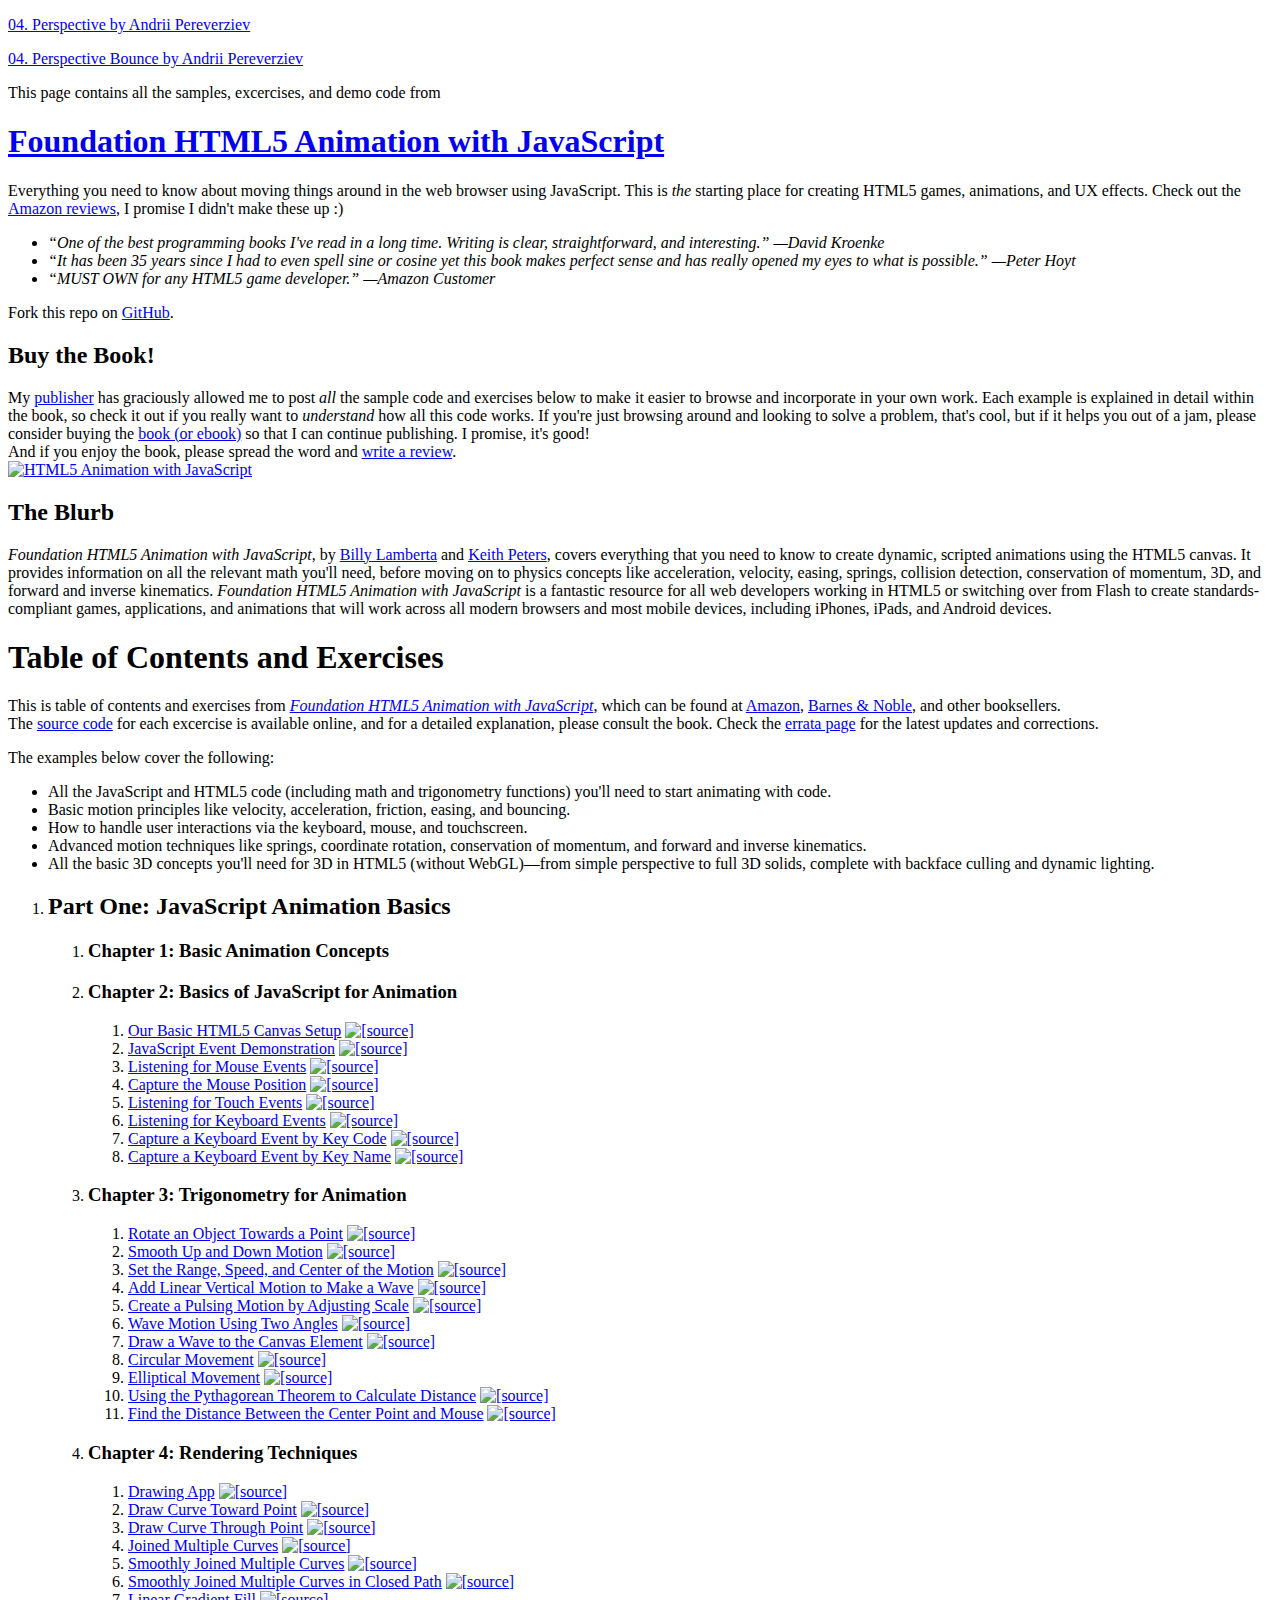
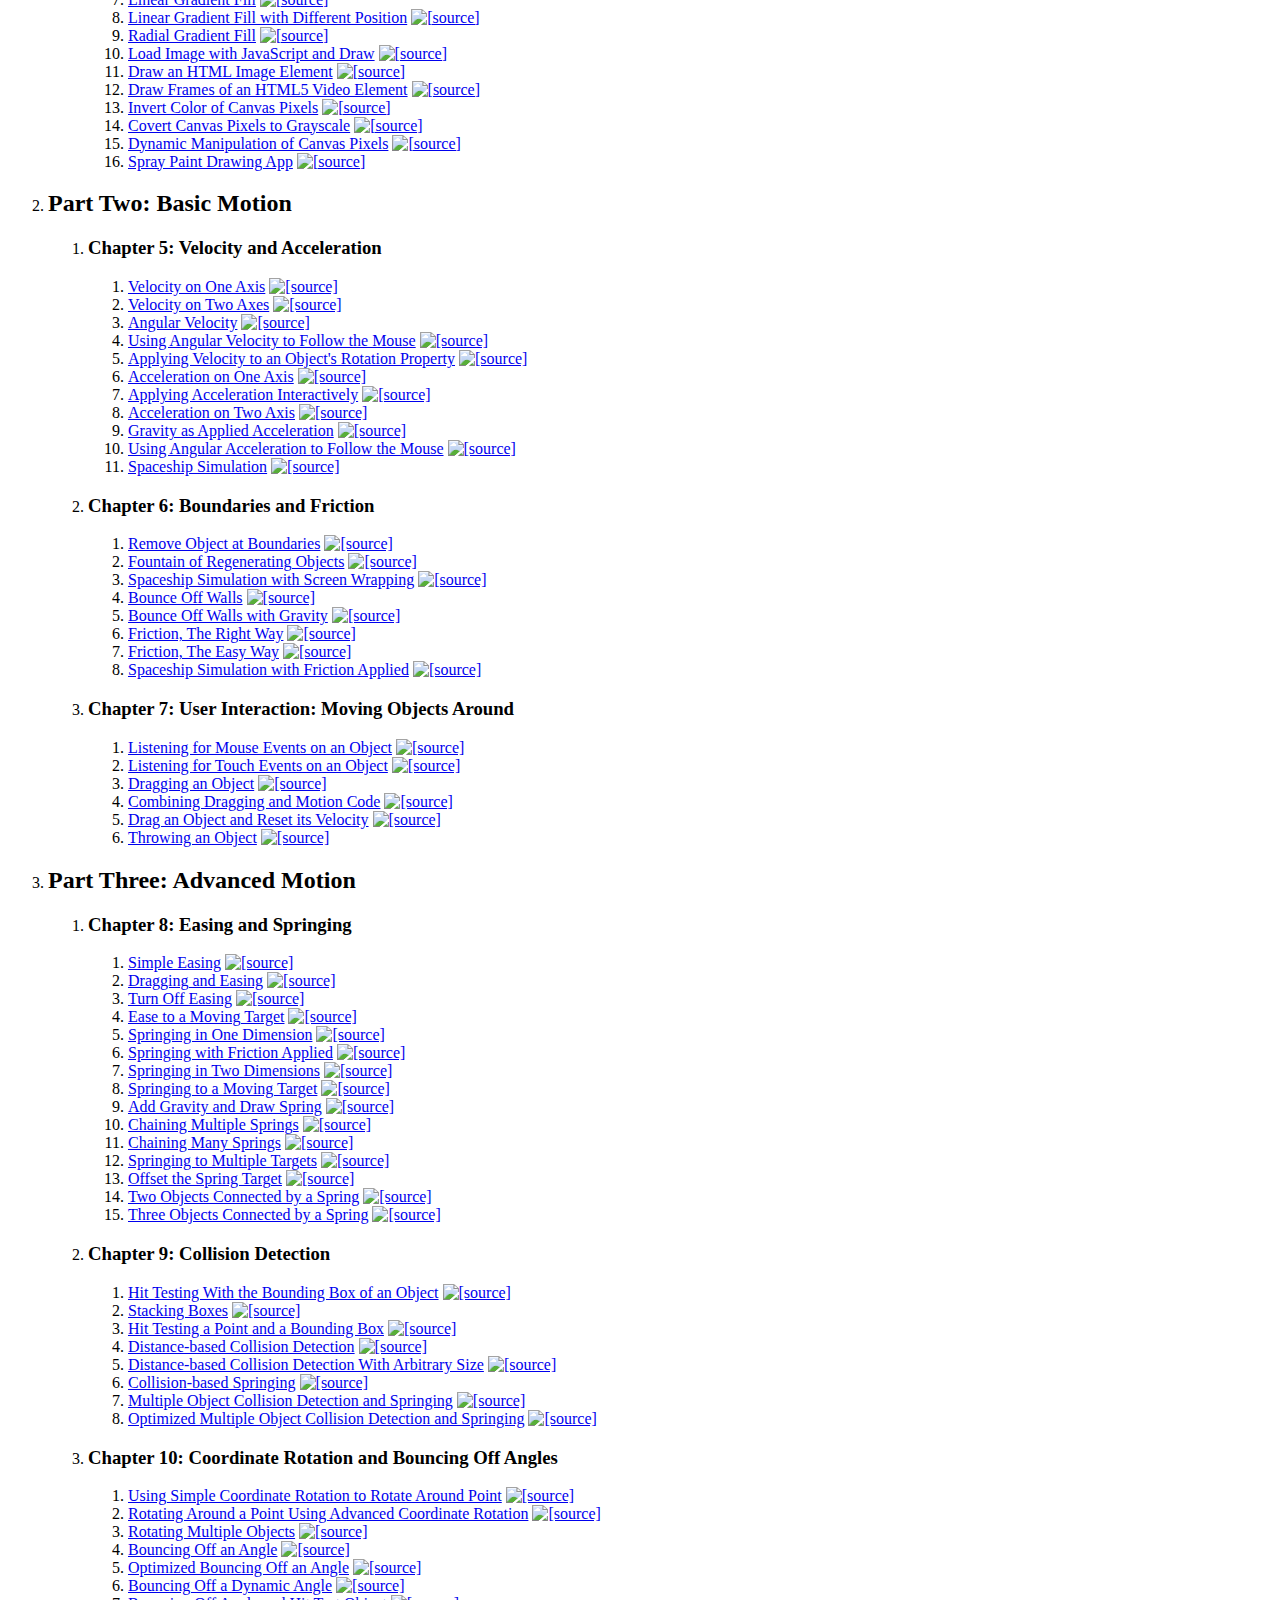
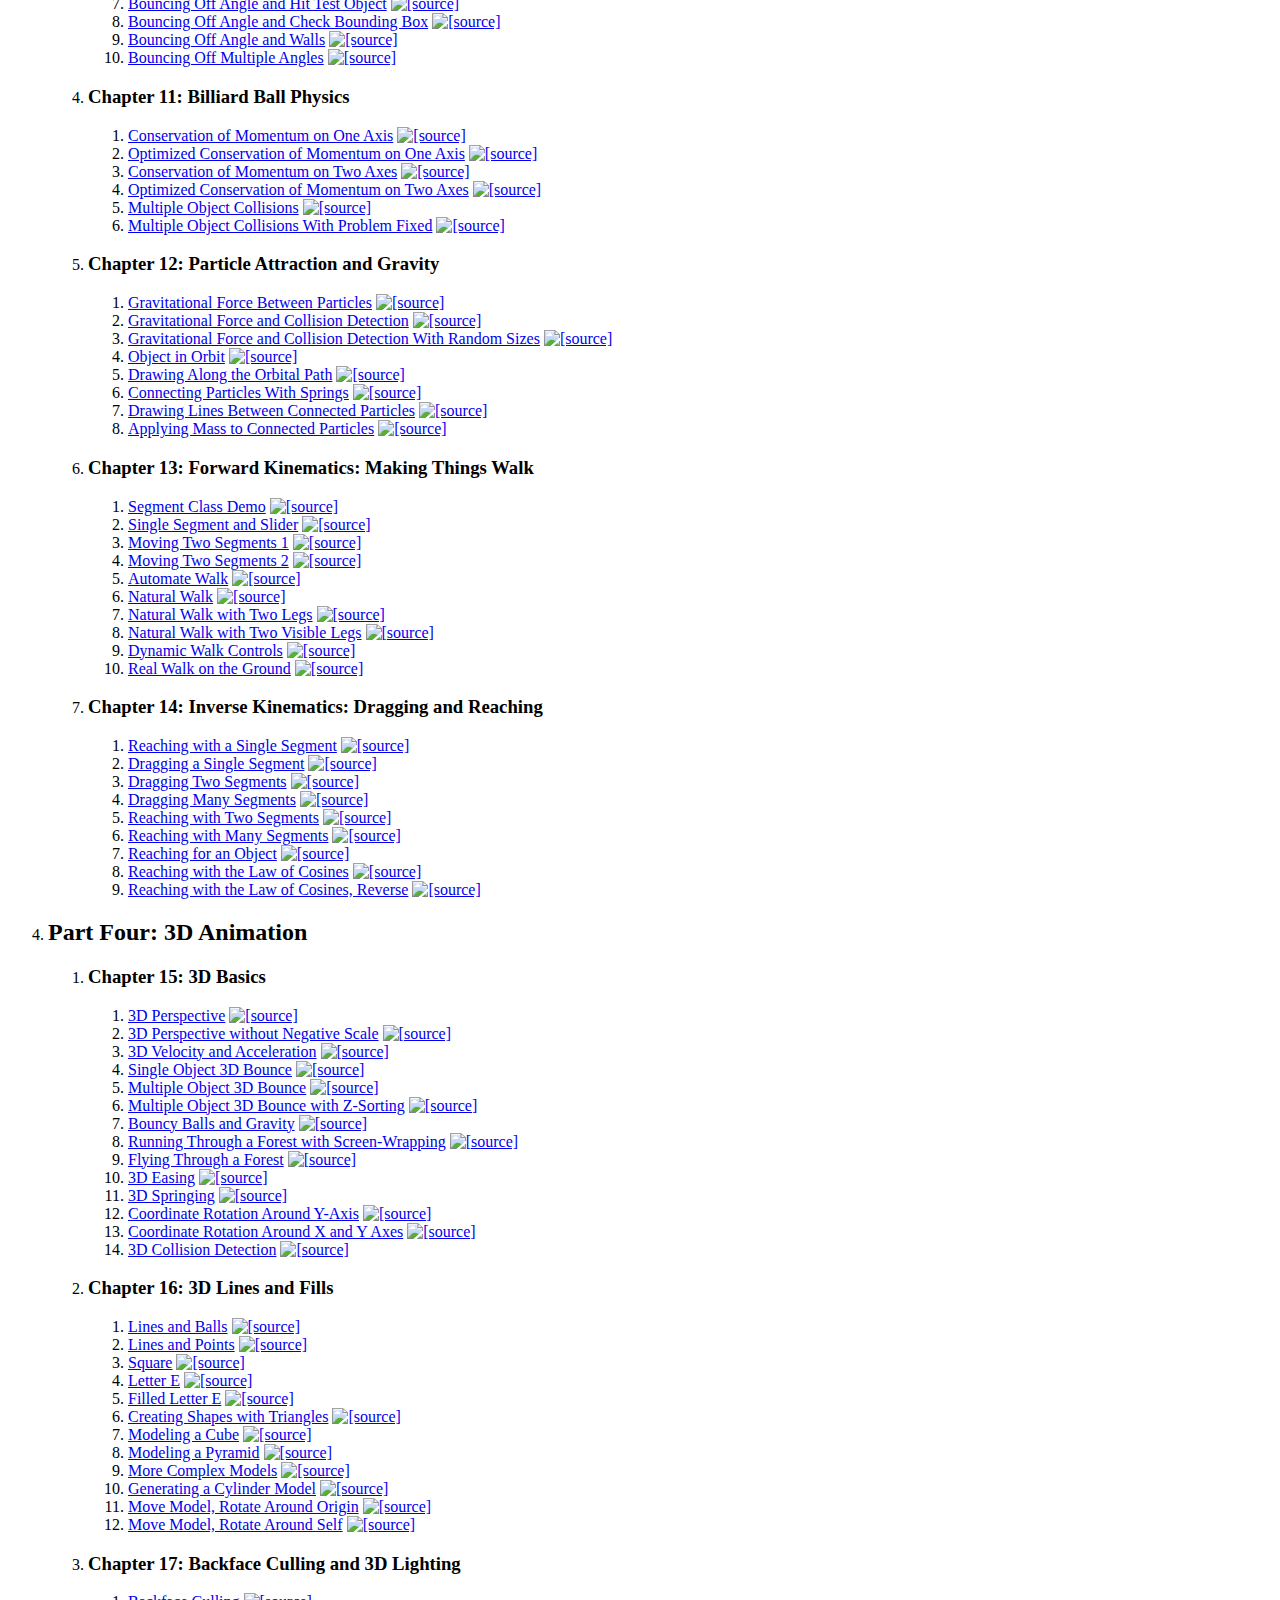
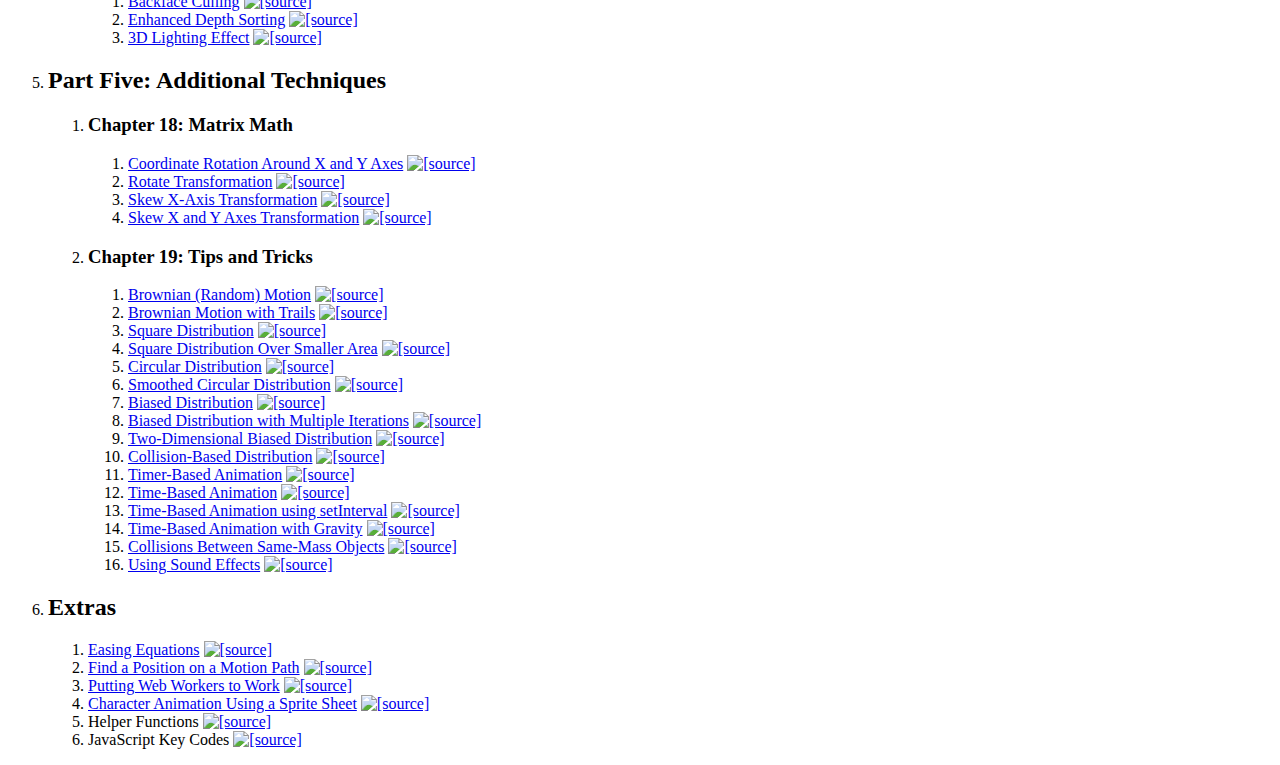
==== commit 665e50b1: "Perspective bounce" ====
--- a/index.html
+++ b/index.html
@@ -15,6 +15,9 @@
 
       <p>
         <a href="./examples/animations/04-perspective.html">04. Perspective by Andrii Pereverziev</a>
+      </p>
+      <p>
+        <a href="./examples/animations/05-perspective-bounce.html">04. Perspective Bounce by Andrii Pereverziev</a>
       </p>
 
       <p>
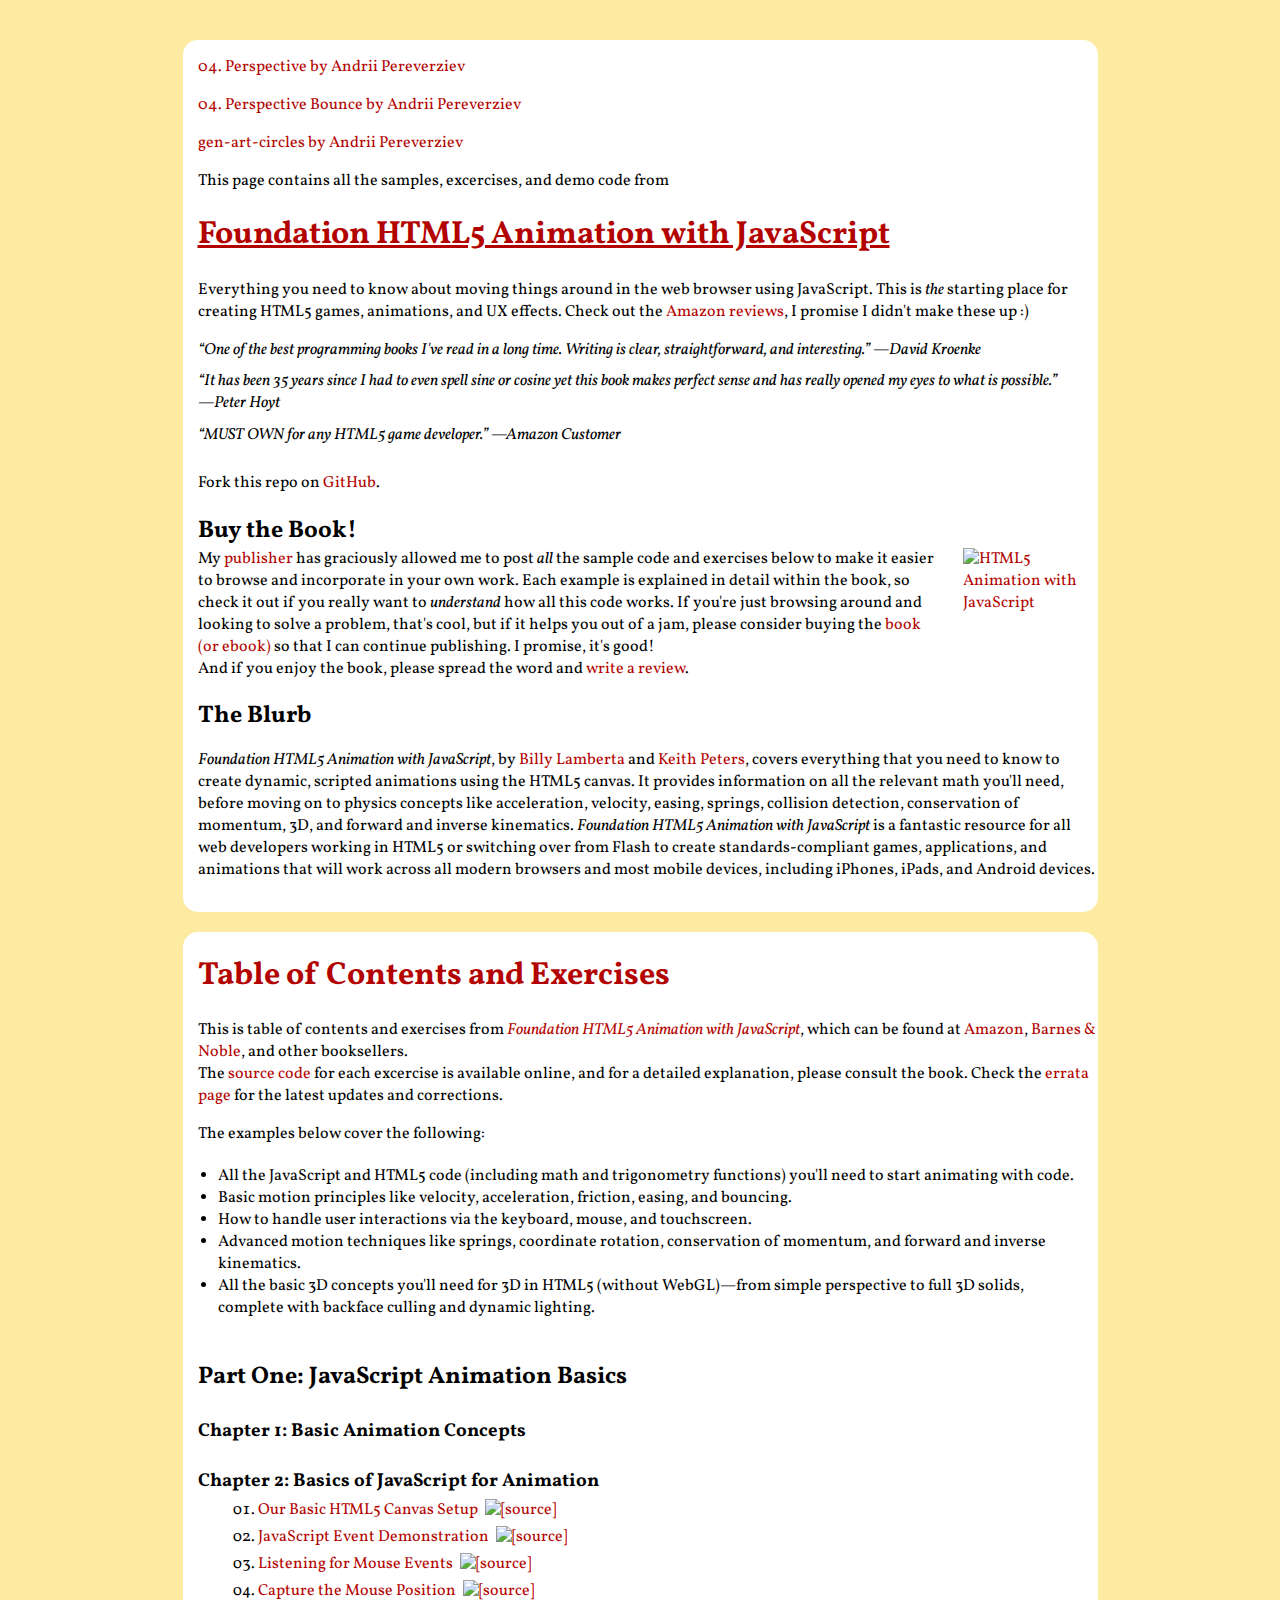
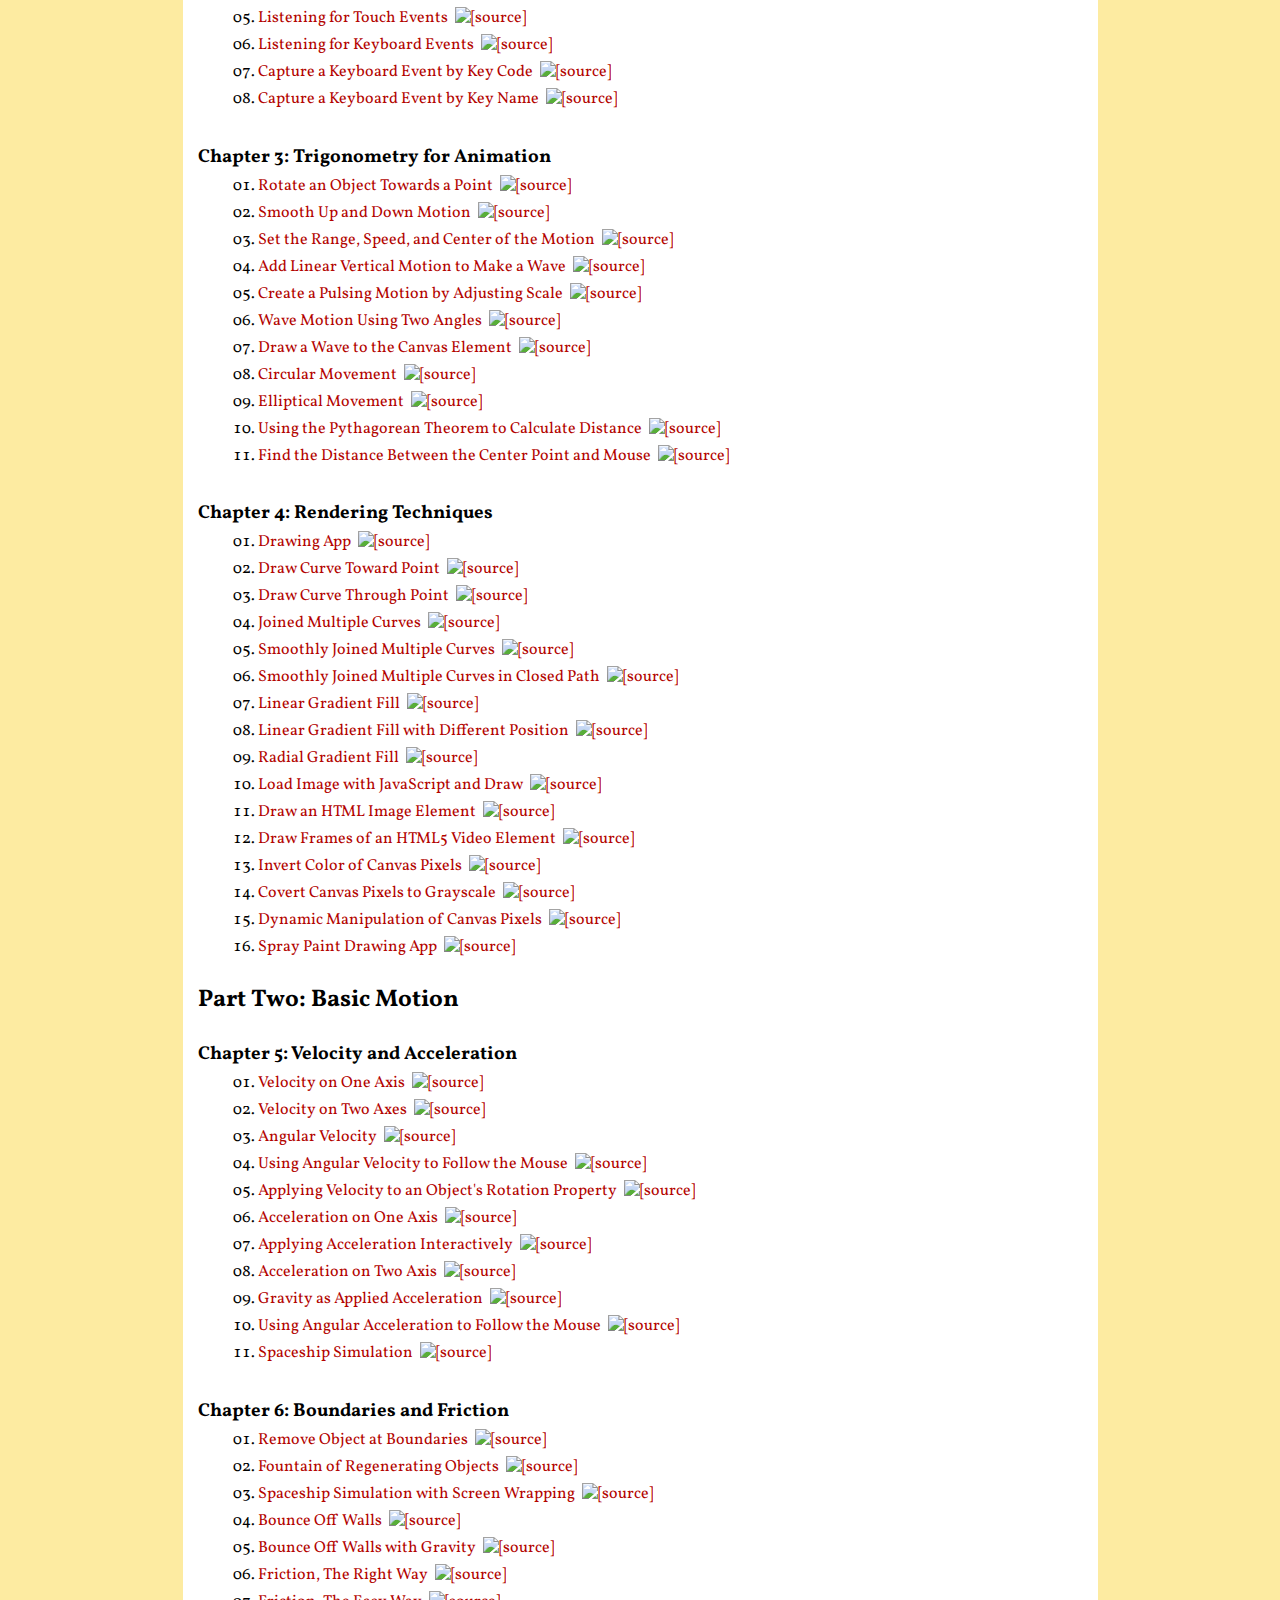
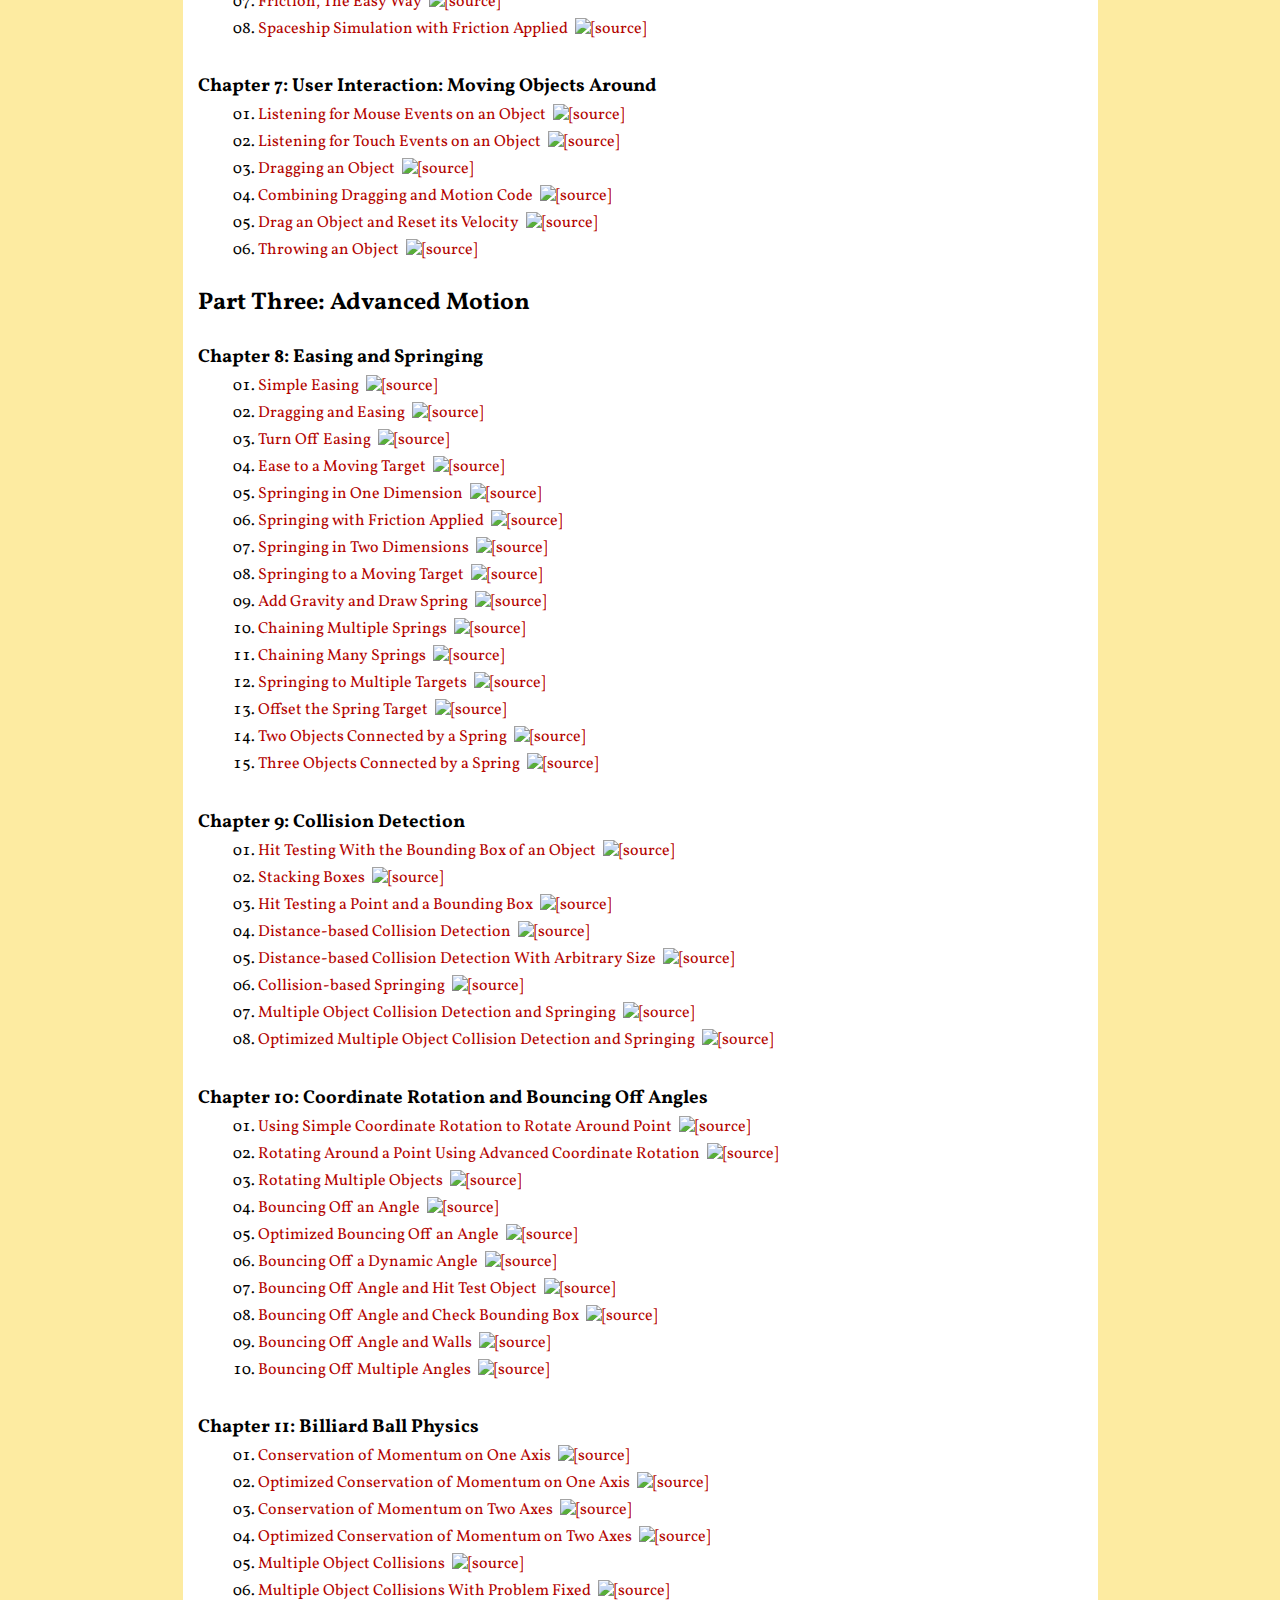
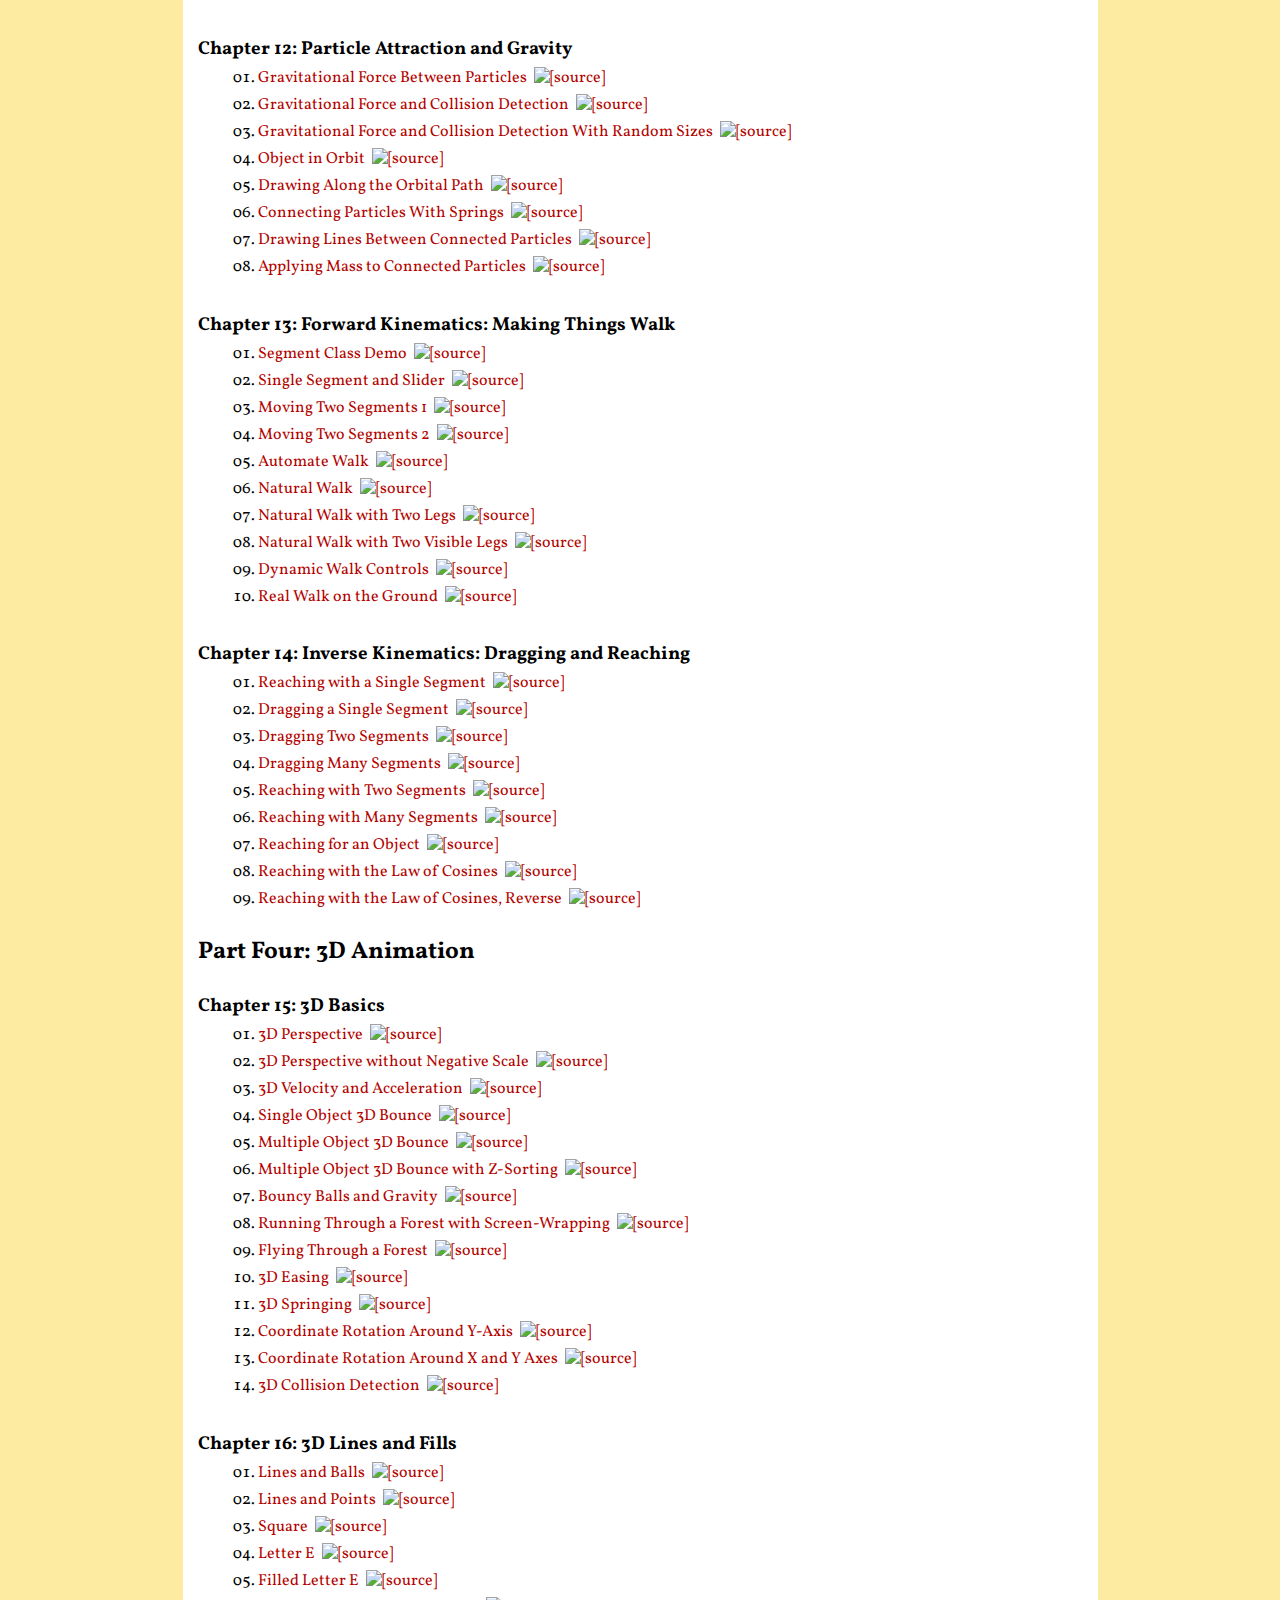
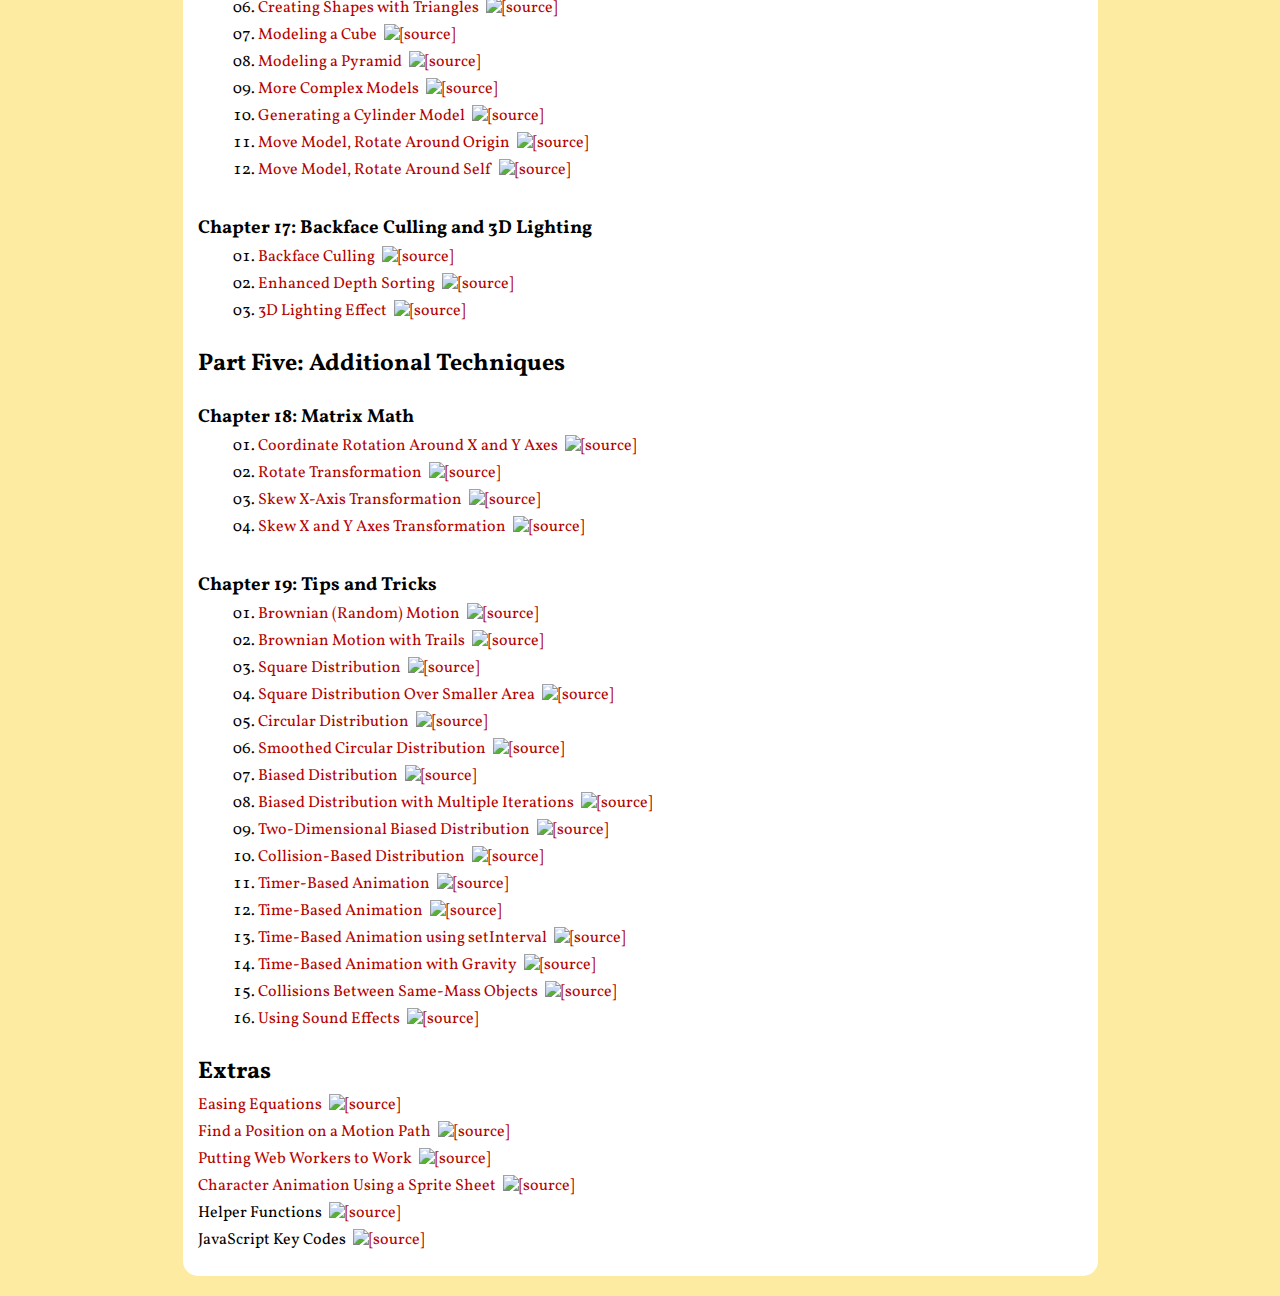
==== commit ace637c4: "get-art-circles" ====
--- a/index.html
+++ b/index.html
@@ -19,6 +19,10 @@
       <p>
         <a href="./examples/animations/05-perspective-bounce.html">04. Perspective Bounce by Andrii Pereverziev</a>
       </p>
+      <p>
+        <a href="./examples/animations/09-gen-art-circles.html">gen-art-circles by Andrii Pereverziev</a>
+      </p>
+      
 
       <p>
         This page contains all the samples, excercises, and demo code from
--- a/examples/include/style.css
+++ b/examples/include/style.css
@@ -0,0 +1,138 @@
+/* Some HTML5 Tags
+ */
+
+aside, footer, header, nav, section {
+  display: block;
+}
+
+/* Examples
+ */
+
+body {
+  background-color: #bbb;
+  color: #383838;
+  margin: 0;
+}
+
+#canvas {
+  background-color: #fff;
+}
+
+header {
+  padding-bottom: 10px;
+}
+
+header a {
+  color: #30f;
+  text-decoration: none;
+}
+
+aside {
+  padding-top: 6px;
+}
+
+/* Index page
+ */
+
+#index-body {
+  background-color: #fdeba1;
+  font-family: "Vollkorn", serif;
+  color: #000;
+}
+
+#index-body a {
+  text-decoration: none;
+  color: #b30300;
+}
+
+#index-body #description, #index-body #exercises {
+  overflow: auto;
+  max-width: 900px;
+  margin: 0px auto 20px auto;
+  padding-left: 15px;
+  padding-bottom: 15px;
+  background-color: #fff;
+  border-radius: 15px;
+}
+
+#index-body #description {
+  margin-top: 40px;
+}
+
+#index-body h1 {
+  color: #b30300;
+}
+
+#index-body #description h2 {
+  margin-bottom: 0;
+}
+
+#index-body h1 a {
+  text-decoration: underline;
+  color: #b30300;
+}
+
+#index-body li h2, #index-body li h3, #index-body li h4 {
+  color: #000;
+}
+
+#index-body li h3 {
+  margin-bottom: 0px;
+}
+
+#index-body #description ul {
+  margin: 0;
+  padding: 0;
+  list-style-type: none;
+}
+
+#index-body #description ul li {
+ padding-bottom: 0.6em;
+}
+.container {
+  display: table;
+  width: 100%;
+  height: auto;
+}
+.container .text {
+    display:table-cell;
+    height:100%;
+    vertical-align:middle;
+}
+.container img {
+  padding: 0 20px;
+  display: block;
+  float: right;
+}
+.container .clear {
+  clear: both;
+}
+
+#exercises ul {
+  margin: 0;
+  padding: 4px 20px 10px 20px;
+}
+
+#exercises ol {
+  margin: 0 20px 10px 0;
+  padding: 0;
+  list-style-type: none;
+}
+
+#exercises ol li {
+  padding-top: 5px;
+}
+
+#exercises ol ol ol {
+  padding-left: 60px;
+  list-style-type: decimal-leading-zero;
+}
+
+#exercises ol ol ol li img, #exercises ol ol li img {
+  margin-left: 4px;
+  margin-bottom: -10;
+}
+
+#exercises h2 {
+  margin: 10px 0 0 0;
+}
